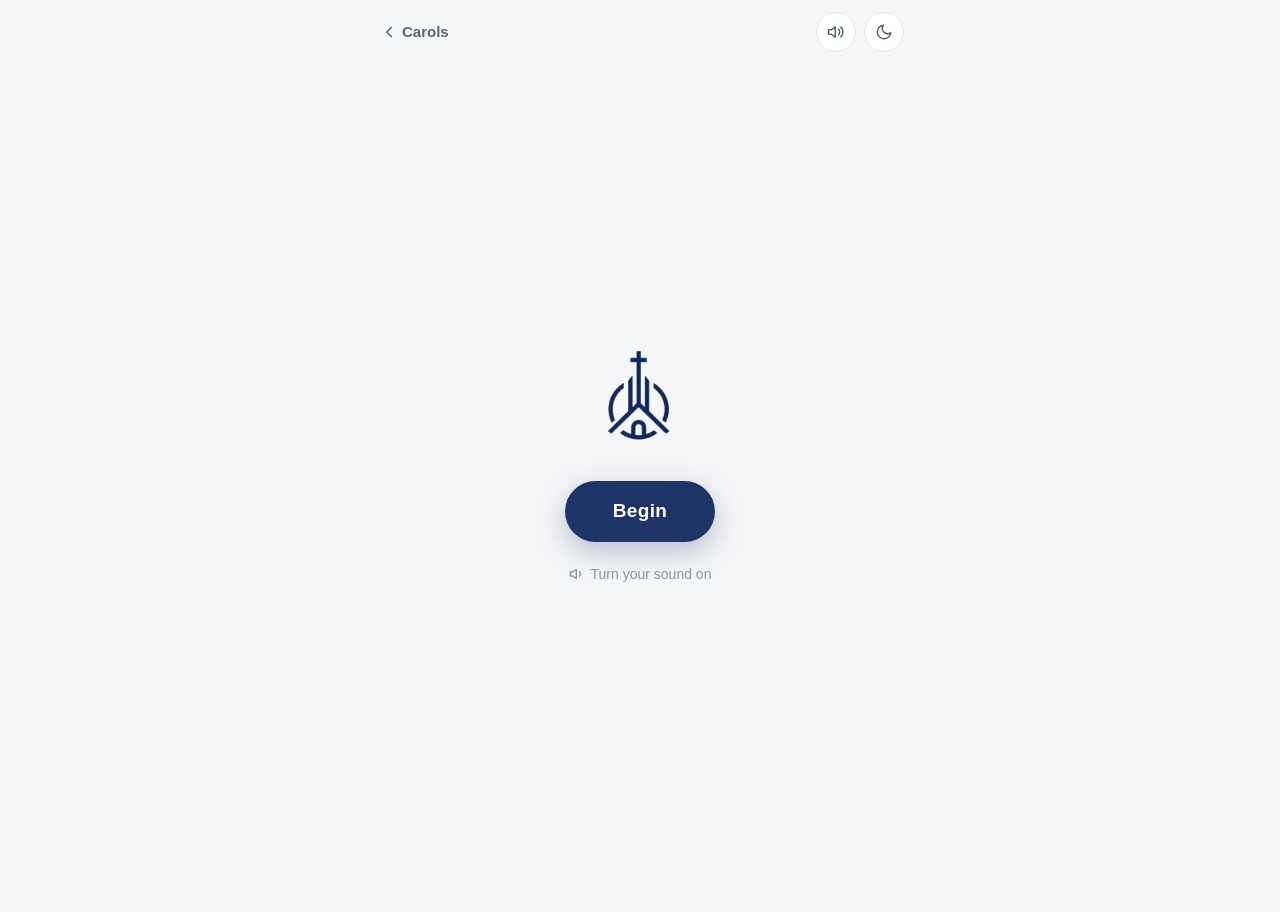
==== signup.html @ 8d3952a1 "Sign-up intro: Begin screen, typed CAROLING 2026 with bells, snow, mute button; 'Sign up a neighbor " ====
<!DOCTYPE html>
<html lang="en">
<head>
    <meta charset="UTF-8">
    <meta name="viewport" content="width=device-width, initial-scale=1.0, viewport-fit=cover">
    <title>Caroling Sign-up · RBCSF</title>
    <meta name="theme-color" content="#f5f6f8" id="themeColor">
    <link rel="icon" type="image/png" href="logo.png">
    <link rel="apple-touch-icon" href="apple-touch-icon.png">
    <script>
        (function () {
            var t = null;
            try { t = localStorage.getItem('carols-theme'); } catch (e) {}
            if (t !== 'dark') t = 'light'; // light unless the person picked dark
            document.documentElement.setAttribute('data-theme', t);
        })();
    </script>
    <style>
        :root {
            --bg: #f5f6f8;
            --surface: #ffffff;
            --surface-2: #eef0f4;
            --border: #e2e5eb;
            --text: #141a2b;
            --text-2: #5b6377;
            --text-3: #8b92a3;
            --accent: #1f3466;
            --accent-hover: #182a54;
            --accent-text: #ffffff;
            --accent-soft: #e6eaf3;
            --danger: #c4362c;
            --shadow: 0 1px 2px rgba(16, 24, 40, 0.05);
            --radius: 14px;
        }
        :root[data-theme="dark"] {
            --bg: #0d111b;
            --surface: #161b28;
            --surface-2: #1e2433;
            --border: #262d3e;
            --text: #eef1f7;
            --text-2: #a3abbd;
            --text-3: #6f7890;
            --accent: #9db3e6;
            --accent-hover: #b6c7ee;
            --accent-text: #0d111b;
            --accent-soft: #1f2a44;
            --danger: #f08a80;
            --shadow: none;
        }

        * { margin: 0; padding: 0; box-sizing: border-box; }
        [hidden] { display: none !important; }
        html { -webkit-text-size-adjust: 100%; }
        body {
            font-family: -apple-system, BlinkMacSystemFont, 'SF Pro Text', 'Segoe UI', Roboto, Helvetica, Arial, sans-serif;
            background: var(--bg);
            color: var(--text);
            min-height: 100vh;
            line-height: 1.5;
            -webkit-font-smoothing: antialiased;
            -webkit-tap-highlight-color: transparent;
        }
        button, input, select, textarea { font: inherit; color: inherit; }
        a { color: var(--accent); }

        .topbar {
            max-width: 560px; margin: 0 auto;
            display: flex; align-items: center; justify-content: space-between;
            padding: calc(12px + env(safe-area-inset-top)) 16px 0;
        }
        .back-link {
            display: inline-flex; align-items: center; gap: 4px;
            font-size: 15px; font-weight: 600; text-decoration: none; color: var(--text-2);
            padding: 8px 4px; border: none; background: none; cursor: pointer;
        }
        .back-link svg { width: 18px; height: 18px; }
        .icon-btn {
            width: 40px; height: 40px; border-radius: 50%;
            border: 1px solid var(--border); background: var(--surface); color: var(--text-2);
            display: inline-flex; align-items: center; justify-content: center; cursor: pointer;
        }
        .icon-btn svg { width: 18px; height: 18px; }
        .theme-toggle .icon-sun { display: none; }
        :root[data-theme="dark"] .theme-toggle .icon-sun { display: block; }
        :root[data-theme="dark"] .theme-toggle .icon-moon { display: none; }

        .container { max-width: 560px; margin: 0 auto; padding: 0 16px calc(40px + env(safe-area-inset-bottom)); }

        header { text-align: center; padding: 0 0 20px; }
        .logo { display: block; width: 92px; height: 92px; margin: -4px auto 0; }
        .logo-dark { display: none; }
        :root[data-theme="dark"] .logo-light { display: none; }
        :root[data-theme="dark"] .logo-dark { display: block; }
        h1 { font-size: 27px; font-weight: 700; letter-spacing: -0.02em; line-height: 1.15; margin-top: 4px; }
        .lead { font-size: 16px; color: var(--text-2); margin-top: 10px; }

        .info {
            display: flex; gap: 12px; align-items: center;
            background: var(--surface); border: 1px solid var(--border); border-radius: var(--radius);
            padding: 12px 14px; margin-bottom: 20px; box-shadow: var(--shadow);
        }
        .date-badge {
            width: 40px; height: 40px; border-radius: 10px; flex-shrink: 0;
            background: var(--accent); color: var(--accent-text);
            display: flex; flex-direction: column; align-items: center; justify-content: center; line-height: 1;
        }
        .date-badge .m { font-size: 9px; font-weight: 700; letter-spacing: 0.08em; }
        .date-badge .d { font-size: 17px; font-weight: 700; margin-top: 2px; }
        .info-text { font-size: 14px; color: var(--text-2); }
        .info-text strong { color: var(--text); }

        /* Three choices */
        .choices { display: grid; gap: 10px; }
        .choice {
            display: flex; align-items: center; gap: 14px; width: 100%;
            padding: 16px; text-align: left; cursor: pointer;
            background: var(--surface); border: 1px solid var(--border); border-radius: var(--radius);
            box-shadow: var(--shadow); transition: border-color 0.15s, transform 0.1s;
        }
        .choice:hover { border-color: var(--accent); }
        .choice:active { transform: scale(0.99); }
        .choice .ic {
            width: 44px; height: 44px; border-radius: 12px; flex-shrink: 0;
            display: flex; align-items: center; justify-content: center;
            background: var(--accent-soft); color: var(--accent);
        }
        .choice .ic svg { width: 22px; height: 22px; }
        .choice .t1 { display: block; font-size: 17px; font-weight: 700; color: var(--text); }
        .choice .t2 { display: block; font-size: 14px; color: var(--text-2); margin-top: 2px; }
        .choice .chev { width: 18px; height: 18px; color: var(--text-3); margin-left: auto; flex-shrink: 0; }
        .choice.main { background: var(--accent); border-color: var(--accent); padding: 20px 16px; }
        .choice.main .ic { background: rgba(255, 255, 255, 0.16); color: var(--accent-text); }
        :root[data-theme="dark"] .choice.main .ic { background: rgba(13, 17, 27, 0.14); }
        .choice.main .t1 { color: var(--accent-text); font-size: 18px; }
        .choice.main .t2 { color: var(--accent-text); opacity: 0.85; }
        .choice.main .chev { color: var(--accent-text); opacity: 0.7; }
        .priority {
            display: inline-block; font-size: 11px; font-weight: 700; letter-spacing: 0.06em; text-transform: uppercase;
            background: rgba(255, 255, 255, 0.18); color: var(--accent-text); border-radius: 6px; padding: 2px 7px; margin-bottom: 6px;
        }
        :root[data-theme="dark"] .priority { background: rgba(13, 17, 27, 0.16); }
        .section-label {
            font-size: 13px; font-weight: 600; color: var(--text-3);
            text-transform: uppercase; letter-spacing: 0.06em; margin: 14px 4px 0;
        }

        /* Forms */
        .card {
            background: var(--surface); border: 1px solid var(--border); border-radius: var(--radius);
            padding: 18px 16px; box-shadow: var(--shadow);
        }
        .form-head { margin-bottom: 16px; }
        .form-head h2 { font-size: 22px; font-weight: 700; letter-spacing: -0.01em; line-height: 1.2; }
        .form-head p { font-size: 15px; color: var(--text-2); margin-top: 6px; }
        form { display: flex; flex-direction: column; gap: 16px; }
        .group-label {
            font-size: 12px; font-weight: 700; letter-spacing: 0.06em; text-transform: uppercase;
            color: var(--text-3); padding-top: 6px; border-top: 1px solid var(--border); margin-top: 4px;
        }
        .group-label.first { border-top: none; padding-top: 0; margin-top: 0; }
        .field { display: flex; flex-direction: column; gap: 6px; flex: 1; min-width: 0; }
        .field > span, .legend { font-size: 14px; font-weight: 600; color: var(--text-2); }
        .field .opt { font-weight: 400; color: var(--text-3); }
        .field-row { display: flex; gap: 12px; }
        .time-row { display: flex; align-items: center; gap: 8px; }
        .time-row select {
            flex: 1; min-width: 0; padding: 12px 30px 12px 12px; font-size: 17px; font-weight: 600;
            border: 1px solid var(--border); border-radius: 10px; background-color: var(--bg); color: var(--text);
            -webkit-appearance: none; appearance: none;
            background-image: url("data:image/svg+xml,%3Csvg xmlns='http://www.w3.org/2000/svg' viewBox='0 0 24 24' fill='none' stroke='%238b92a3' stroke-width='2.2' stroke-linecap='round'%3E%3Cpath d='m6 9 6 6 6-6'/%3E%3C/svg%3E");
            background-repeat: no-repeat; background-position: right 10px center; background-size: 16px;
        }
        .time-row select:focus { outline: none; border-color: var(--accent); box-shadow: 0 0 0 3px var(--accent-soft); }
        .time-row b { font-size: 18px; color: var(--text-2); }
        .time-row .pm { font-size: 17px; font-weight: 700; color: var(--accent); background: var(--accent-soft); border-radius: 10px; padding: 12px 14px; }
        .field input, .field textarea {
            width: 100%; padding: 12px; border: 1px solid var(--border); border-radius: 10px;
            background: var(--bg); color: var(--text); font-size: 16px; -webkit-appearance: none; appearance: none;
        }
        .field textarea { min-height: 84px; resize: vertical; line-height: 1.5; }
        .field input:focus, .field textarea:focus { outline: none; border-color: var(--accent); box-shadow: 0 0 0 3px var(--accent-soft); }

        fieldset { border: none; display: flex; flex-direction: column; gap: 8px; }
        .seg { display: grid; grid-template-columns: repeat(3, 1fr); gap: 6px; }
        .seg label, .radio-card {
            position: relative; cursor: pointer;
            border: 1px solid var(--border); border-radius: 10px; background: var(--bg);
        }
        .seg label { text-align: center; padding: 11px 6px; font-size: 15px; font-weight: 600; color: var(--text-2); }
        .seg label small { display: block; font-size: 12px; font-weight: 500; color: var(--text-3); }
        .seg input, .radio-card input { position: absolute; opacity: 0; pointer-events: none; }
        .seg label:has(input:checked), .radio-card:has(input:checked) {
            border-color: var(--accent); background: var(--accent-soft); color: var(--accent);
            box-shadow: inset 0 0 0 1px var(--accent);
        }
        .seg label:has(input:checked) small { color: var(--accent); }
        .seg label:has(input:focus-visible), .radio-card:has(input:focus-visible) { box-shadow: 0 0 0 3px var(--accent-soft), inset 0 0 0 1px var(--accent); }
        .radio-card { display: flex; align-items: center; gap: 12px; padding: 12px; font-size: 15px; font-weight: 600; color: var(--text); }
        .radio-card .dot {
            width: 20px; height: 20px; border-radius: 50%; border: 2px solid var(--border); flex-shrink: 0;
            display: flex; align-items: center; justify-content: center;
        }
        .radio-card:has(input:checked) .dot { border-color: var(--accent); }
        .radio-card:has(input:checked) .dot::after { content: ''; width: 10px; height: 10px; border-radius: 50%; background: var(--accent); }
        .radio-card small { display: block; font-size: 13px; font-weight: 400; color: var(--text-2); }
        .seats-row { display: flex; align-items: center; gap: 10px; padding: 4px 0 0 32px; font-size: 15px; color: var(--text-2); }

        .stepper { display: inline-flex; align-items: center; border: 1px solid var(--border); border-radius: 10px; background: var(--bg); }
        .stepper button {
            width: 42px; height: 42px; border: none; background: none; cursor: pointer;
            font-size: 20px; font-weight: 600; color: var(--accent);
        }
        .stepper button:disabled { color: var(--text-3); opacity: 0.5; cursor: default; }
        .stepper output { min-width: 32px; text-align: center; font-size: 17px; font-weight: 700; font-variant-numeric: tabular-nums; }

        .check {
            display: flex; gap: 12px; align-items: flex-start; cursor: pointer;
            padding: 14px; border-radius: 12px; background: var(--accent-soft);
            font-size: 15px; font-weight: 600; color: var(--text);
        }
        .check input { width: 22px; height: 22px; accent-color: var(--accent); flex-shrink: 0; margin-top: 1px; }
        .check small { display: block; font-weight: 400; color: var(--text-2); font-size: 13px; margin-top: 2px; }

        .submit {
            width: 100%; padding: 15px; border-radius: 12px; border: none; cursor: pointer;
            background: var(--accent); color: var(--accent-text); font-size: 17px; font-weight: 700;
        }
        .submit:hover { background: var(--accent-hover); }
        .submit:disabled { opacity: 0.6; cursor: default; }
        .error-msg { color: var(--danger); font-size: 14px; font-weight: 600; }
        .privacy { font-size: 13px; color: var(--text-3); text-align: center; }

        /* Done + closed */
        .done { text-align: center; padding: 28px 18px; }
        .done .big-check {
            width: 64px; height: 64px; border-radius: 50%; margin: 0 auto 14px;
            background: var(--accent); color: var(--accent-text); display: flex; align-items: center; justify-content: center;
        }
        .done .big-check svg { width: 32px; height: 32px; }
        .done h2 { font-size: 22px; font-weight: 700; }
        .done p { color: var(--text-2); margin-top: 8px; font-size: 15px; }
        .done .actions { display: grid; gap: 10px; margin-top: 20px; }
        .btn-secondary {
            display: block; width: 100%; padding: 14px; border-radius: 12px; text-align: center; text-decoration: none;
            border: 1px solid var(--border); background: var(--surface); color: var(--text); font-size: 16px; font-weight: 600; cursor: pointer;
        }

        /* ----- Intro cards ----- */
        .intro { min-height: calc(100vh - 80px); min-height: calc(100svh - 80px); display: flex; flex-direction: column; padding-bottom: 8px; }
        .intro-stage { flex: 1; display: flex; align-items: center; position: relative; }
        .slide { width: 100%; padding: 8px 4px 24px; }
        .slide.enter { animation: slideIn 0.45s cubic-bezier(.2, .7, .2, 1) both; }
        .slide.leave { animation: slideOut 0.22s ease-in both; }
        @keyframes slideIn { from { opacity: 0; transform: translateY(18px); } to { opacity: 1; transform: none; } }
        @keyframes slideOut { to { opacity: 0; transform: translateY(-12px); } }
        .slide .eyebrow { font-size: 13px; font-weight: 700; letter-spacing: 0.08em; text-transform: uppercase; color: var(--accent); margin-bottom: 14px; }
        .slide h2 { font-size: 31px; line-height: 1.15; font-weight: 800; letter-spacing: -0.025em; color: var(--text); }
        .slide p.body { font-size: 18px; color: var(--text-2); margin-top: 16px; line-height: 1.5; }
        .slide p.body strong { color: var(--text); }
        .verse {
            margin-top: 4px; padding: 20px 20px 18px; border-radius: 18px;
            background: var(--surface); border: 1px solid var(--border); box-shadow: var(--shadow);
            position: relative;
        }
        .verse::before {
            content: '\201C'; position: absolute; top: -18px; left: 14px;
            font: 800 64px/1 Georgia, serif; color: var(--accent);
        }
        .verse q { quotes: none; display: block; font-size: 20px; line-height: 1.5; font-weight: 600; color: var(--text); }
        .verse cite { display: block; margin-top: 14px; font-style: normal; font-size: 22px; font-weight: 800; letter-spacing: -0.01em; color: var(--accent); }
        .verse + p.body { margin-top: 20px; }
        .verse + .verse { margin-top: 30px; }
        .hl { background: linear-gradient(transparent 60%, var(--accent-soft) 60%); padding: 0 2px; }

        /* Sing. Pray. Dip. … Ema  (one line when it fits) */
        .dip-line { display: flex; flex-wrap: wrap; align-items: center; gap: 10px 8px; margin: 18px 0 4px; }
        .dip-group { display: flex; align-items: center; gap: 5px; flex-wrap: nowrap; }
        .dip-line .box {
            font-size: clamp(16px, 4.7vw, 24px); font-weight: 800; letter-spacing: -0.02em;
            padding: 7px 10px; border-radius: 12px; background: var(--accent); color: var(--accent-text);
            display: inline-block; transform-origin: center bottom;
        }
        .dip-line .box.soft { background: var(--accent-soft); color: var(--accent); }
        .dip-line .qm { font: 800 34px/1 Georgia, serif; color: var(--accent); align-self: flex-start; margin-top: -4px; }
        .dip-line .qm.close { align-self: flex-end; margin: 0 0 -16px; }
        .dip-line .dots3 { font-size: 24px; font-weight: 800; color: var(--accent); }
        .dip-line + p.body { margin-top: 18px; }

        /* While the intro plays, pieces wait hidden and pop in on cue */
        .slide .wait { opacity: 0; }
        .slide .pop { animation: pop 0.45s cubic-bezier(.3, 1.6, .5, 1) both; }
        .slide .land { animation: land 0.35s ease-out both; }
        .slide .fade { animation: riseIn 0.5s ease-out both; }
        .slide .box.wiggle { animation: wiggle 0.6s ease-in-out both; }
        @keyframes pop { from { opacity: 0; transform: translateY(10px) scale(0.85); } to { opacity: 1; transform: none; } }
        @keyframes land { from { opacity: 0.4; transform: scale(1.12); } to { opacity: 1; transform: none; } }
        @keyframes riseIn { from { opacity: 0; transform: translateY(14px); } to { opacity: 1; transform: none; } }
        @keyframes wiggle { 0%, 100% { transform: none; } 30% { transform: translateX(8px) rotate(5deg); } 60% { transform: translateX(-3px) rotate(-2deg); } }

        /* The big word that appears first, then flies into its box */
        .floater {
            position: fixed; left: 50%; top: 42%; z-index: 40; pointer-events: none;
            transform: translate(-50%, -50%);
            font-size: 44px; font-weight: 800; letter-spacing: -0.03em; white-space: nowrap;
            padding: 12px 22px; border-radius: 20px; background: var(--accent); color: var(--accent-text);
            box-shadow: 0 18px 40px rgba(16, 24, 40, 0.18);
        }

        .floater.title {
            background: none; box-shadow: none; padding: 0; border-radius: 0;
            color: var(--accent); font-size: 30px; letter-spacing: 0.08em; text-transform: uppercase;
        }

        /* Opening: logo + Begin (the tap also lets the bells play) */
        .opening { display: none; }
        .intro.is-opening .intro-stage, .intro.is-opening .intro-nav { display: none; }
        .intro.is-opening .opening {
            flex: 1; display: flex; flex-direction: column; align-items: center; justify-content: center;
            gap: 22px; text-align: center; animation: riseIn 0.7s ease-out both;
        }
        .opening .logo { width: 128px; height: 128px; margin: 0; }
        .begin-btn {
            padding: 16px 48px; border: none; border-radius: 999px; cursor: pointer;
            background: var(--accent); color: var(--accent-text); font-size: 19px; font-weight: 800; letter-spacing: 0.02em;
            box-shadow: 0 10px 28px rgba(31, 52, 102, 0.28); animation: breathe 2.4s ease-in-out infinite;
        }
        @keyframes breathe { 50% { transform: scale(1.05); } }
        .opening-hint { display: inline-flex; align-items: center; gap: 6px; font-size: 14px; color: var(--text-3); }
        .opening-hint svg { width: 16px; height: 16px; }
        .opening.leaving { animation: fadeOut 0.35s ease-in both !important; }
        @keyframes fadeOut { to { opacity: 0; transform: scale(0.97); } }

        /* "CAROLING 2026" types in letter by letter */
        .floater.title.opening-title { font-size: 40px; }
        .floater .ch { opacity: 0; display: inline-block; }
        .floater .ch.on { animation: chIn 0.28s cubic-bezier(.3, 1.6, .5, 1) both; }
        @keyframes chIn { from { opacity: 0; transform: translateY(8px) scale(0.6); } to { opacity: 1; transform: none; } }

        /* Falling snow behind the intro */
        .snow { position: fixed; inset: 0; pointer-events: none; z-index: 0; overflow: hidden; opacity: 0; transition: opacity 0.8s; }
        body.intro-on .snow { opacity: 1; }
        .flake { position: absolute; top: -12px; border-radius: 50%; background: var(--accent); animation: fall linear infinite; }
        @keyframes fall { to { transform: translate3d(var(--drift), 106vh, 0); } }
        .topbar, .container { position: relative; z-index: 1; }

        .top-actions { display: flex; gap: 8px; }
        .sound-btn .icon-sound-off { display: none; }
        .sound-btn.off .icon-sound-on { display: none; }
        .sound-btn.off .icon-sound-off { display: block; }

        /* Word-by-word text */
        .slide .w { display: inline-block; opacity: 0; animation: wordIn 0.32s ease-out both; }
        @keyframes wordIn { from { opacity: 0; transform: translateY(5px); } to { opacity: 1; transform: none; } }
        .verse.jump { transform-origin: left center; }

        /* Headlines (and verse boxes) jump in with a little wiggle */
        .slide .jump { animation: jump 0.75s cubic-bezier(.3, 1.5, .5, 1) both; transform-origin: left bottom; }
        @keyframes jump {
            0% { opacity: 0; transform: translateY(24px) scale(0.92); }
            55% { opacity: 1; transform: translateY(-6px) scale(1.03) rotate(-1.2deg); }
            75% { transform: translateY(2px) rotate(0.8deg); }
            100% { opacity: 1; transform: none; }
        }

        .intro-nav { display: flex; align-items: center; gap: 12px; }
        .dots { display: flex; gap: 6px; flex: 1; min-width: 0; }
        @media (max-width: 360px) {
            .intro-nav { gap: 8px; }
            .next-btn { padding: 13px 16px; font-size: 16px; }
            .skip-btn { padding: 8px 2px; }
            .dots { gap: 4px; }
        }
        .dots i { width: 7px; height: 7px; border-radius: 99px; background: var(--border); transition: width 0.25s, background-color 0.25s; }
        .dots i.on { width: 22px; background: var(--accent); }
        .next-btn {
            display: inline-flex; align-items: center; gap: 8px;
            padding: 14px 22px; border-radius: 999px; border: none; cursor: pointer;
            background: var(--accent); color: var(--accent-text); font-size: 17px; font-weight: 700;
        }
        .next-btn svg { width: 18px; height: 18px; }
        .next-btn:active { transform: scale(0.97); }
        .skip-btn { border: none; background: none; color: var(--text-3); font-size: 15px; font-weight: 600; cursor: pointer; padding: 8px; }
        .prev-btn {
            width: 48px; height: 48px; border-radius: 50%; border: 1px solid var(--border); background: var(--surface);
            color: var(--text-2); display: inline-flex; align-items: center; justify-content: center; cursor: pointer; flex-shrink: 0;
        }
        .prev-btn svg { width: 18px; height: 18px; }
        .prev-btn:disabled { visibility: hidden; }

        /* The full story under the buttons */
        .why { margin-top: 32px; }
        .why h3 { font-size: 13px; font-weight: 700; letter-spacing: 0.06em; text-transform: uppercase; color: var(--text-3); margin: 0 4px 10px; }
        .why-card { background: var(--surface); border: 1px solid var(--border); border-radius: var(--radius); padding: 18px 16px; box-shadow: var(--shadow); }
        .why-card .slide { padding: 0; }
        .why-card .slide + .slide { margin-top: 26px; padding-top: 22px; border-top: 1px solid var(--border); }
        .why-card .slide h2 { font-size: 21px; }
        .why-card .slide p.body { font-size: 16px; margin-top: 8px; }
        .why-card .slide .eyebrow { margin-bottom: 8px; }
        .why-card .verse { box-shadow: none; background: var(--bg); margin-top: 14px; }
        .why-card .verse q { font-size: 17px; }
        .why-card .verse cite { font-size: 18px; }
        .why-card .dip-line .box { font-size: clamp(15px, 4.4vw, 20px); }
        .replay { display: block; margin: 14px auto 0; border: none; background: none; color: var(--accent); font-size: 15px; font-weight: 600; cursor: pointer; }

        @media (prefers-reduced-motion: reduce) {
            .slide.enter, .slide.leave, .slide .wait, .slide .pop, .slide .land, .slide .fade, .slide .jump, .slide .wiggle, .slide .w { animation: none !important; opacity: 1 !important; transform: none !important; }
            .floater { display: none; }
            .snow { display: none; }
            .begin-btn { animation: none; }
        }

        footer { text-align: center; color: var(--text-3); font-size: 13px; margin-top: 28px; }
    </style>
</head>
<body>
    <div class="topbar">
        <a class="back-link" id="topBack" href="./">
            <svg viewBox="0 0 24 24" fill="none" stroke="currentColor" stroke-width="2.2" stroke-linecap="round" stroke-linejoin="round"><path d="m15 18-6-6 6-6"/></svg>
            <span id="topBackText">Carols</span>
        </a>
        <div class="top-actions">
        <button class="icon-btn sound-btn" id="soundBtn" aria-label="Sound on" aria-pressed="true">
            <svg class="icon-sound-on" viewBox="0 0 24 24" fill="none" stroke="currentColor" stroke-width="2" stroke-linecap="round" stroke-linejoin="round"><path d="M11 5 6 9H2v6h4l5 4z"/><path d="M15.5 8.5a5 5 0 0 1 0 7"/><path d="M18.5 5.5a9 9 0 0 1 0 13"/></svg>
            <svg class="icon-sound-off" viewBox="0 0 24 24" fill="none" stroke="currentColor" stroke-width="2" stroke-linecap="round" stroke-linejoin="round"><path d="M11 5 6 9H2v6h4l5 4z"/><path d="m22 9-6 6M16 9l6 6"/></svg>
        </button>
        <button class="icon-btn theme-toggle" id="themeToggle" aria-label="Switch light / dark mode">
            <svg class="icon-moon" viewBox="0 0 24 24" fill="none" stroke="currentColor" stroke-width="2" stroke-linecap="round" stroke-linejoin="round"><path d="M21 12.8A9 9 0 1 1 11.2 3a7 7 0 0 0 9.8 9.8z"/></svg>
            <svg class="icon-sun" viewBox="0 0 24 24" fill="none" stroke="currentColor" stroke-width="2" stroke-linecap="round" stroke-linejoin="round"><circle cx="12" cy="12" r="4"/><path d="M12 2v2M12 20v2M4.9 4.9l1.4 1.4M17.7 17.7l1.4 1.4M2 12h2M20 12h2M4.9 19.1l1.4-1.4M17.7 6.3l1.4-1.4"/></svg>
        </button>
        </div>
    </div>
    <div class="snow" id="snow" aria-hidden="true"></div>

    <div class="container">
        <!-- ===== Intro cards (first visit) ===== -->
        <section id="view-intro" class="intro" hidden>
            <div class="opening">
                <img class="logo logo-light" src="logo.png" alt="RBCSF">
                <img class="logo logo-dark" src="logo-white.png" alt="RBCSF">
                <button class="begin-btn" id="beginBtn">Begin</button>
                <p class="opening-hint">
                    <svg viewBox="0 0 24 24" fill="none" stroke="currentColor" stroke-width="2" stroke-linecap="round" stroke-linejoin="round"><path d="M11 5 6 9H2v6h4l5 4z"/><path d="M15.5 8.5a5 5 0 0 1 0 7"/></svg>
                    Turn your sound on
                </p>
            </div>
            <div class="intro-stage" id="introStage"></div>
            <div class="intro-nav">
                <button class="prev-btn" id="introPrev" aria-label="Previous"><svg viewBox="0 0 24 24" fill="none" stroke="currentColor" stroke-width="2.2" stroke-linecap="round" stroke-linejoin="round"><path d="m15 18-6-6 6-6"/></svg></button>
                <div class="dots" id="introDots"></div>
                <button class="next-btn" id="introNext"><span>Next</span><svg viewBox="0 0 24 24" fill="none" stroke="currentColor" stroke-width="2.4" stroke-linecap="round" stroke-linejoin="round"><path d="M5 12h14M13 6l6 6-6 6"/></svg></button>
            </div>
        </section>

        <!-- ===== Start: three choices, then the full story ===== -->
        <section id="view-start">
            <header>
                <img class="logo logo-light" src="logo.png" alt="RBCSF">
                <img class="logo logo-dark" src="logo-white.png" alt="RBCSF">
                <h1>Caroling Sign-up</h1>
                <p class="lead">Sign up a friend who doesn't know Jesus yet, tell us you're coming, or add your own home.</p>
            </header>

            <div class="info">
                <span class="date-badge"><span class="m">DEC</span><span class="d">24</span></span>
                <span class="date-badge"><span class="m">DEC</span><span class="d">25</span></span>
                <span class="info-text"><strong>We leave from church together</strong> after the service on both nights.</span>
            </div>

            <p class="error-msg" id="closedNote" hidden style="text-align:center;margin-bottom:16px">Sign-ups closed on December 20. Thank you to everyone who signed up!</p>

            <div class="choices" id="choices">
                <button class="choice main" data-go="invite">
                    <span class="ic"><svg viewBox="0 0 24 24" fill="none" stroke="currentColor" stroke-width="2" stroke-linecap="round" stroke-linejoin="round"><path d="M3 10.5 12 3l9 7.5"/><path d="M5 9.5V21h14V9.5"/><path d="M12 17.5s-3.2-2-3.2-4.1a1.8 1.8 0 0 1 3.2-1.1 1.8 1.8 0 0 1 3.2 1.1c0 2.1-3.2 4.1-3.2 4.1z"/></svg></span>
                    <span>
                        <span class="priority">Most important</span>
                        <span class="t1">Sign up a neighbor or friend</span>
                        <span class="t2">Someone who isn't a Christian said yes. These homes come first.</span>
                    </span>
                    <svg class="chev" viewBox="0 0 24 24" fill="none" stroke="currentColor" stroke-width="2.2" stroke-linecap="round" stroke-linejoin="round"><path d="m9 18 6-6-6-6"/></svg>
                </button>

                <p class="section-label">From our church</p>
                <button class="choice" data-go="coming">
                    <span class="ic"><svg viewBox="0 0 24 24" fill="none" stroke="currentColor" stroke-width="2" stroke-linecap="round" stroke-linejoin="round"><circle cx="9" cy="8" r="3.2"/><path d="M3.5 20a5.5 5.5 0 0 1 11 0"/><circle cx="17" cy="9" r="2.6"/><path d="M16 14.2a4.6 4.6 0 0 1 5.5 4.8"/></svg></span>
                    <span>
                        <span class="t1">I'm coming caroling</span>
                        <span class="t2">Let us know you're coming and if you can drive.</span>
                    </span>
                    <svg class="chev" viewBox="0 0 24 24" fill="none" stroke="currentColor" stroke-width="2.2" stroke-linecap="round" stroke-linejoin="round"><path d="m9 18 6-6-6-6"/></svg>
                </button>
                <button class="choice" data-go="home">
                    <span class="ic"><svg viewBox="0 0 24 24" fill="none" stroke="currentColor" stroke-width="2" stroke-linecap="round" stroke-linejoin="round"><path d="M3 10.5 12 3l9 7.5"/><path d="M5 9.5V21h14V9.5"/><path d="M10 21v-6h4v6"/></svg></span>
                    <span>
                        <span class="t1">Sign up my own home</span>
                        <span class="t2">Church members: we'd love to visit you too, as time allows.</span>
                    </span>
                    <svg class="chev" viewBox="0 0 24 24" fill="none" stroke="currentColor" stroke-width="2.2" stroke-linecap="round" stroke-linejoin="round"><path d="m9 18 6-6-6-6"/></svg>
                </button>
            </div>
            <section class="why">
                <h3>Why we're doing this</h3>
                <div class="why-card" id="whyCard"></div>
                <button class="replay" id="replayIntro">Replay the intro</button>
            </section>
            <footer>Sign-ups close December 20 · RBCSF</footer>
        </section>

        <!-- ===== Sign up a neighbor or friend ===== -->
        <section id="view-invite" class="card" hidden>
            <div class="form-head">
                <h2>Sign up a neighbor or friend</h2>
                <p>Only sign up people who said yes. Our group will come sing a few carols at their door.</p>
            </div>
            <form data-kind="neighbor" novalidate>
                <p class="group-label first">Who are we visiting?</p>
                <label class="field"><span>Their name</span><input name="name" required placeholder="e.g. The Garcia family" autocomplete="off"></label>
                <label class="field"><span>Street address</span><input name="address" required placeholder="e.g. 1234 Oak St" autocomplete="off"></label>
                <label class="field"><span>City</span><input name="city" required list="cityList" autocomplete="off"></label>
                <fieldset>
                    <span class="legend">Which night works for them?</span>
                    <div class="seg">
                        <label><input type="radio" name="day" value="24" required>Dec 24<small>Christmas Eve</small></label>
                        <label><input type="radio" name="day" value="25">Dec 25<small>Christmas Day</small></label>
                        <label><input type="radio" name="day" value="either">Either<small>night</small></label>
                    </div>
                </fieldset>
                <div class="field"><span>Preferred time</span>
                    <div class="time-row">
                        <select name="time_h" required aria-label="Hour"></select>
                        <b>:</b>
                        <select name="time_m" aria-label="Minutes"></select>
                        <span class="pm">PM</span>
                    </div>
                </div>
                <label class="field"><span>Notes <span class="opt">(optional)</span></span><textarea name="notes" maxlength="500" placeholder="Parking info, if needed. For example: park down the street, don't park in the driveway."></textarea></label>

                <p class="group-label">About you</p>
                <div class="field-row">
                    <label class="field"><span>Your name</span><input name="contact_name" required autocomplete="name" data-remember="name"></label>
                    <label class="field"><span>Your phone</span><input name="contact_phone" required type="tel" autocomplete="tel" data-remember="phone"></label>
                </div>
                <label class="check"><input type="checkbox" name="agreed" required>
                    <span>They said yes to us coming to carol for them.<small>If you can, come with us that night. It means a lot to see a familiar face.</small></span>
                </label>
                <p class="error-msg" hidden></p>
                <button class="submit" type="submit">Sign them up</button>
                <p class="privacy">Only the caroling leader sees these details.</p>
            </form>
        </section>

        <!-- ===== I'm coming caroling ===== -->
        <section id="view-coming" class="card" hidden>
            <div class="form-head">
                <h2>I'm coming caroling</h2>
                <p>So we know how many are coming and can make sure everyone has a ride.</p>
            </div>
            <form data-kind="caroler" novalidate>
                <div class="field-row">
                    <label class="field"><span>Your name</span><input name="name" required autocomplete="name" data-remember="name"></label>
                    <label class="field"><span>Phone</span><input name="phone" required type="tel" autocomplete="tel" data-remember="phone"></label>
                </div>
                <fieldset>
                    <span class="legend">How many people, including you?</span>
                    <div><span class="stepper" data-stepper="people" data-min="1" data-max="15">
                        <button type="button" data-step="-1" aria-label="Fewer">−</button><output>1</output><button type="button" data-step="1" aria-label="More">+</button>
                    </span></div>
                </fieldset>
                <fieldset>
                    <span class="legend">Which nights?</span>
                    <div class="seg">
                        <label><input type="radio" name="day" value="24" required>Dec 24<small>Christmas Eve</small></label>
                        <label><input type="radio" name="day" value="25">Dec 25<small>Christmas Day</small></label>
                        <label><input type="radio" name="day" value="both">Both<small>nights</small></label>
                    </div>
                </fieldset>
                <fieldset>
                    <span class="legend">How are you getting there?</span>
                    <label class="radio-card"><input type="radio" name="transport" value="seats" required><span class="dot"></span>
                        <span>I'm driving and have free seats<small>I can take others with me</small></span></label>
                    <div class="seats-row" id="seatsRow" hidden>
                        <span>Free seats:</span>
                        <span class="stepper" data-stepper="seats" data-min="1" data-max="12">
                            <button type="button" data-step="-1" aria-label="Fewer seats">−</button><output>2</output><button type="button" data-step="1" aria-label="More seats">+</button>
                        </span>
                    </div>
                    <label class="radio-card"><input type="radio" name="transport" value="full"><span class="dot"></span>
                        <span>I'm driving, no free seats<small>My car is full</small></span></label>
                    <label class="radio-card"><input type="radio" name="transport" value="ride"><span class="dot"></span>
                        <span>I need a ride<small>We'll match you with a driver</small></span></label>
                </fieldset>
                <label class="field"><span>Notes <span class="opt">(optional)</span></span><textarea name="notes" maxlength="500" placeholder="Anything we should know"></textarea></label>
                <p class="error-msg" hidden></p>
                <button class="submit" type="submit">I'm coming</button>
            </form>
        </section>

        <!-- ===== Sign up my own home ===== -->
        <section id="view-home" class="card" hidden>
            <div class="form-head">
                <h2>Sign up my own home</h2>
                <p>We'll visit church families as time allows, after the homes of friends we've invited.</p>
            </div>
            <form data-kind="member" novalidate>
                <label class="field"><span>Family name</span><input name="name" required placeholder="e.g. The Popescu family" autocomplete="off"></label>
                <label class="field"><span>Phone</span><input name="phone" required type="tel" autocomplete="tel" data-remember="phone"></label>
                <label class="field"><span>Street address</span><input name="address" required autocomplete="street-address"></label>
                <label class="field"><span>City</span><input name="city" required list="cityList" autocomplete="address-level2"></label>
                <fieldset>
                    <span class="legend">Which night?</span>
                    <div class="seg">
                        <label><input type="radio" name="day" value="24" required>Dec 24<small>Christmas Eve</small></label>
                        <label><input type="radio" name="day" value="25">Dec 25<small>Christmas Day</small></label>
                        <label><input type="radio" name="day" value="either">Either<small>night</small></label>
                    </div>
                </fieldset>
                <div class="field"><span>Preferred time</span>
                    <div class="time-row">
                        <select name="time_h" required aria-label="Hour"></select>
                        <b>:</b>
                        <select name="time_m" aria-label="Minutes"></select>
                        <span class="pm">PM</span>
                    </div>
                </div>
                <label class="field"><span>Notes <span class="opt">(optional)</span></span><textarea name="notes" maxlength="500" placeholder="Gate code, parking, anything helpful"></textarea></label>
                <p class="error-msg" hidden></p>
                <button class="submit" type="submit">Sign up my home</button>
            </form>
        </section>

        <!-- ===== Done ===== -->
        <section id="view-done" class="card done" hidden>
            <div class="big-check"><svg viewBox="0 0 24 24" fill="none" stroke="currentColor" stroke-width="2.6" stroke-linecap="round" stroke-linejoin="round"><path d="M20 6 9 17l-5-5"/></svg></div>
            <h2 id="doneTitle">Thank you!</h2>
            <p id="doneText"></p>
            <div class="actions">
                <button class="submit" id="doneAgain">Sign up someone else</button>
                <a class="btn-secondary" href="./">Back to carols</a>
            </div>
        </section>
    </div>

    <datalist id="cityList"></datalist>

    <script>
        const API = 'https://rbcsf-carols.elevateandcode.workers.dev';
        // Sign-ups close at the end of December 20 (Pacific time). Same date as in worker/src/index.js.
        const CLOSES_AT = Date.parse('2026-12-21T08:00:00Z');

        const $ = (id) => document.getElementById(id);
        const store = {
            get(k) { try { return localStorage.getItem(k); } catch (e) { return null; } },
            set(k, v) { try { localStorage.setItem(k, v); } catch (e) {} }
        };

        // ----- Theme -----
        function applyTheme(t) {
            document.documentElement.setAttribute('data-theme', t);
            $('themeColor').setAttribute('content', t === 'dark' ? '#0d111b' : '#f5f6f8');
        }
        applyTheme(document.documentElement.getAttribute('data-theme') || 'light');
        $('themeToggle').onclick = () => {
            const next = document.documentElement.getAttribute('data-theme') === 'dark' ? 'light' : 'dark';
            applyTheme(next);
            store.set('carols-theme', next);
        };

        // ----- Intro cards -----
        // Short cards that fade one into the next. Shown every time the page opens,
        // and also written out in full under the buttons.
        const SLIDES = [
            {
                eyebrow: 'Caroling 2026',
                opening: true,
                title: 'This Christmas, we\'re going to the ones who haven\'t heard.',
                body: 'Our neighbors. Our coworkers. Our friends who don\'t know Jesus yet.'
            },
            {
                eyebrow: 'Why we go',
                verse: ['How then will they call on him in whom they have not believed? And how are they to believe in him of whom they have never heard? And how are they to hear without someone preaching?', 'Romans 10:14']
            },
            {
                eyebrow: 'What we bring',
                verse: ['Fear not, for behold, I bring you good news of great joy that will be for all the people. For unto you is born this day in the city of David a Savior, who is Christ the Lord.', 'Luke 2:10–11']
            },
            {
                eyebrow: 'Our prayer',
                verse: ['Everyone who calls on the name of the Lord will be saved.', 'Romans 10:13']
            },
            {
                eyebrow: 'Our priority',
                title: 'So this year, they come first.',
                body: 'Ask a neighbor or friend who isn\'t a Christian if we can come carol for them. <strong>If they say yes, sign them up.</strong> Those homes are our priority.'
            },
            {
                eyebrow: 'At their door',
                title: 'We keep it simple.',
                dip: true,
                body: '<strong>We respect their time and their home.</strong> We sing the good news to them, ask if we can pray over their family and their home, and then head to the next house. We keep it quick so we can make it to every home on the list.'
            },
            {
                eyebrow: 'Church family',
                title: 'That doesn\'t mean we forgot about you.',
                body: 'We love caroling our church family. <strong>Sign up your own home too</strong>, and we\'ll come by as time allows.</p>' +
                    '<p class="body">We\'re not expecting <strong>sarmale</strong>. (Unless it\'s <strong>ciorbă de burtă</strong>. Then we might stay for one bowl.) We just want to bring the good news to you too and pray over your home. Please don\'t expect us to stay long: our priority is to reach as many homes as we can, and the non-believers come first.</p>' +
                    '<p class="body">We\'ll let you know about how many carolers are coming before we get to your house.'
            }
        ];

        function slideHtml(sl, animate) {
            // While animating, the Sing/Pray/Dip pieces and the text after them wait hidden
            const w = animate && sl.dip ? ' wait' : '';
            // Verse cards and the opening card: the small title shows big first, then moves up
            const bigTitle = animate && ((!sl.title && (sl.verse || sl.verses)) || sl.opening);
            return `<div class="slide">
                <p class="eyebrow${bigTitle ? ' wait' : ''}">${sl.eyebrow}</p>
                ${sl.title ? `<h2 class="${animate ? (bigTitle ? 'wait' : 'jump') : ''}">${sl.title}</h2>` : ''}
                ${(sl.verses || (sl.verse ? [sl.verse] : [])).map(v => `<blockquote class="verse${bigTitle ? ' wait' : ''}"><q>${v[0]}</q><cite>${v[1]}</cite></blockquote>`).join('')}
                ${sl.dip ? `<div class="dip-line">
                        <span class="dip-group"><b class="qm${w}">&ldquo;</b><span class="box${w}" data-say="We sing.">Sing.</span><span class="box${w}" data-say="We pray.">Pray.</span><span class="box${w}" data-say="We dip.">Dip.</span><b class="qm close${w}">&rdquo;</b></span>
                        <span class="dip-group by${w}"><span class="dots3">…</span><span class="box soft">Ema</span></span>
                    </div>` : ''}
                ${sl.body ? `<p class="body${w}${bigTitle ? ' wait' : ''}">${sl.body}</p>` : ''}
                ${sl.html || ''}
            </div>`;
        }
        $('whyCard').innerHTML = SLIDES.map(sl => slideHtml(sl, false)).join('');

        let slideIndex = 0;
        $('introDots').innerHTML = SLIDES.map(() => '<i></i>').join('');
        function renderSlide(dir) {
            const stage = $('introStage');
            const draw = () => {
                stage.innerHTML = slideHtml(SLIDES[slideIndex], true);
                stage.querySelector('.slide').classList.add('enter');
                const slide = stage.querySelector('.slide');
                if (SLIDES[slideIndex].dip) playDip(slide);
                else if (!SLIDES[slideIndex].title || SLIDES[slideIndex].opening) playTitle(slide, !!SLIDES[slideIndex].opening);
                else playText(slide, 450);
                [...$('introDots').children].forEach((d, i) => d.classList.toggle('on', i === slideIndex));
                $('introPrev').disabled = slideIndex === 0;
                const last = slideIndex === SLIDES.length - 1;
                $('introNext').firstElementChild.textContent = last ? 'Sign up' : 'Next';
            };
            cancelDip();
            const old = stage.querySelector('.slide');
            if (old && dir) { old.classList.remove('enter'); old.classList.add('leave'); setTimeout(draw, 200); }
            else draw();
        }
        // Each word shows up big ("We sing."), then shrinks into its box.
        // A new slide (Next/Back) cancels whatever is still running.
        let dipRun = 0;
        async function playDip(slide) {
            const run = ++dipRun;
            const alive = () => run === dipRun && slide.isConnected;
            const wait = (ms) => new Promise(r => setTimeout(r, ms));
            const show = (el, cls) => { el.classList.remove('wait'); el.classList.add(cls); };
            const reduce = window.matchMedia('(prefers-reduced-motion: reduce)').matches;
            const boxes = [...slide.querySelectorAll('.box[data-say]')];
            if (reduce || !document.body.animate) {
                slide.querySelectorAll('.wait').forEach(el => el.classList.remove('wait'));
                return;
            }
            await wait(350);
            if (!alive()) return;
            show(slide.querySelector('.qm'), 'pop');
            for (const box of boxes) {
                if (!alive()) return;
                const f = document.createElement('div');
                f.className = 'floater';
                f.textContent = box.dataset.say;
                document.body.appendChild(f);
                bell([1046.5, 1318.5, 1568.0][boxes.indexOf(box)], 0, 0.06, 1.5);
                f.animate([{ opacity: 0, transform: 'translate(-50%, -50%) scale(0.6)' }, { opacity: 1, transform: 'translate(-50%, -50%) scale(1.06)', offset: 0.7 }, { opacity: 1, transform: 'translate(-50%, -50%) scale(1)' }],
                    { duration: 380, easing: 'ease-out', fill: 'forwards' });
                await wait(620);
                if (!alive()) { f.remove(); return; }
                // fly from the middle of the screen into the box
                const a = f.getBoundingClientRect(), b = box.getBoundingClientRect();
                const dx = (b.left + b.width / 2) - (a.left + a.width / 2);
                const dy = (b.top + b.height / 2) - (a.top + a.height / 2);
                const sc = b.height / a.height;
                await f.animate([{ transform: 'translate(-50%, -50%) scale(1)', opacity: 1 },
                    { transform: `translate(calc(-50% + ${dx}px), calc(-50% + ${dy}px)) scale(${sc})`, opacity: 0.2 }],
                    { duration: 400, easing: 'cubic-bezier(.5, 0, .3, 1)', fill: 'forwards' }).finished.catch(() => {});
                f.remove();
                if (!alive()) return;
                show(box, 'land');
                await wait(160);
            }
            if (!alive()) return;
            show(slide.querySelector('.qm.close'), 'pop');
            boxes[2].classList.remove('land');
            void boxes[2].offsetWidth;
            boxes[2].classList.add('wiggle');
            await wait(450);
            if (!alive()) return;
            show(slide.querySelector('.dip-group.by'), 'pop');
            await wait(350);
            if (!alive()) return;
            playText(slide, 0);
        }
        // Verses and descriptions appear word by word (headlines jump in whole).
        // Everything is scheduled with CSS animation delays, so a new card simply replaces it.
        const WORD_MS = 45;
        function wrapWords(el) {
            const words = [];
            const walk = (node) => {
                [...node.childNodes].forEach(n => {
                    if (n.nodeType === 3) {
                        const frag = document.createDocumentFragment();
                        n.textContent.split(/(\s+)/).forEach(part => {
                            if (!part) return;
                            if (/^\s+$/.test(part)) { frag.appendChild(document.createTextNode(part)); return; }
                            const sp = document.createElement('span');
                            sp.className = 'w';
                            sp.textContent = part;
                            words.push(sp);
                            frag.appendChild(sp);
                        });
                        n.replaceWith(frag);
                    } else if (n.nodeType === 1) walk(n);
                });
            };
            walk(el);
            return words;
        }
        function playText(slide, start) {
            const reduce = window.matchMedia('(prefers-reduced-motion: reduce)').matches;
            let t = start;
            slide.querySelectorAll('.verse, p.body').forEach(block => {
                block.classList.remove('wait');
                if (reduce) return;
                const isVerse = block.classList.contains('verse');
                if (isVerse) {
                    block.classList.add('jump');
                    block.style.animationDelay = t + 'ms';
                    t += 300;
                }
                wrapWords(isVerse ? block.querySelector('q') : block).forEach(w => {
                    w.style.animationDelay = t + 'ms';
                    t += WORD_MS;
                });
                if (isVerse) {
                    const cite = block.querySelector('cite');
                    cite.classList.add('fade');
                    cite.style.animationDelay = (t + 100) + 'ms';
                    t += 450;
                } else t += 200;
            });
        }

        // Verse cards: the title ("Why we go") appears big in the middle of the screen,
        // then shrinks up into its place, then the verse comes in word by word.
        async function playTitle(slide, opening) {
            const run = ++dipRun;
            const alive = () => run === dipRun && slide.isConnected;
            const wait = (ms) => new Promise(r => setTimeout(r, ms));
            const eyebrow = slide.querySelector('.eyebrow');
            const h2 = slide.querySelector('h2');
            const finish = (start) => {
                eyebrow.classList.remove('wait');
                if (h2) { h2.classList.remove('wait'); h2.classList.add('jump'); }
                playText(slide, start);
            };
            if (window.matchMedia('(prefers-reduced-motion: reduce)').matches || !document.body.animate) { finish(0); return; }
            const f = document.createElement('div');
            f.className = 'floater title' + (opening ? ' opening-title' : '');
            if (opening) f.innerHTML = [...eyebrow.textContent.toUpperCase()].map(c => `<span class="ch">${c === ' ' ? '&nbsp;' : c}</span>`).join('');
            else f.textContent = eyebrow.textContent;
            document.body.appendChild(f);
            // never wider than the screen
            const room = window.innerWidth - 40;
            if (f.offsetWidth > room) f.style.fontSize = (parseFloat(getComputedStyle(f).fontSize) * room / f.offsetWidth) + 'px';
            if (opening) {
                // type it in, one bell per letter, then a chord
                const chars = [...f.querySelectorAll('.ch')];
                let note = 0;
                for (const ch of chars) {
                    if (!alive()) { f.remove(); return; }
                    ch.classList.add('on');
                    if (ch.textContent.trim()) bell(TYPE_NOTES[note++ % TYPE_NOTES.length], 0, 0.05, 1.1);
                    await wait(ch.textContent.trim() ? 130 : 200);
                }
                chord();
                f.animate([{ transform: 'translate(-50%, -50%) scale(1)' }, { transform: 'translate(-50%, -50%) scale(1.08)' }, { transform: 'translate(-50%, -50%) scale(1)' }],
                    { duration: 600, easing: 'ease-in-out' });
                await wait(1100);
            } else {
                f.animate([{ opacity: 0, transform: 'translate(-50%, -50%) scale(0.7)' }, { opacity: 1, transform: 'translate(-50%, -50%) scale(1.05)', offset: 0.7 }, { opacity: 1, transform: 'translate(-50%, -50%) scale(1)' }],
                    { duration: 420, easing: 'ease-out', fill: 'forwards' });
                bell(1318.5, 0, 0.06, 1.6);
                await wait(900);
            }
            if (!alive()) { f.remove(); return; }
            const a = f.getBoundingClientRect(), b = eyebrow.getBoundingClientRect();
            const dx = b.left - a.left, dy = (b.top + b.height / 2) - (a.top + a.height / 2);
            const sc = b.height / a.height;
            f.style.transformOrigin = 'left center';
            await f.animate([{ transform: 'translate(-50%, -50%) scale(1)' },
                { transform: `translate(calc(-50% + ${dx}px), calc(-50% + ${dy}px)) scale(${sc})` }],
                { duration: 520, easing: 'cubic-bezier(.5, 0, .25, 1)', fill: 'forwards' }).finished.catch(() => {});
            f.remove();
            if (!alive()) return;
            finish(h2 ? 350 : 80);
        }

        // ----- Bells (Web Audio, no sound files). Phones only allow sound after a tap. -----
        let actx = null;
        let soundOn = store.get('carols-sound') !== 'off';
        const TYPE_NOTES = [1046.5, 1174.7, 1318.5, 1568.0, 1760.0, 2093.0, 1760.0, 1568.0, 1318.5, 1568.0, 1760.0, 2093.0];
        function ensureAudio() {
            try {
                const AC = window.AudioContext || window.webkitAudioContext;
                if (!actx && AC) actx = new AC();
                if (actx && actx.state === 'suspended') actx.resume();
            } catch (e) {}
            return actx;
        }
        function bell(freq, when = 0, vol = 0.06, dur = 1.4) {
            if (!soundOn || !actx || actx.state !== 'running') return;
            const t = actx.currentTime + when;
            const g = actx.createGain();
            g.gain.setValueAtTime(0.0001, t);
            g.gain.exponentialRampToValueAtTime(vol, t + 0.008);
            g.gain.exponentialRampToValueAtTime(0.0001, t + dur);
            g.connect(actx.destination);
            // a bell is a few out-of-tune partials that fade together
            [[1, 1], [2.76, 0.32], [5.4, 0.1]].forEach(([m, a]) => {
                const o = actx.createOscillator();
                const og = actx.createGain();
                o.type = 'sine';
                o.frequency.value = freq * m;
                og.gain.value = a;
                o.connect(og); og.connect(g);
                o.start(t); o.stop(t + dur + 0.05);
            });
        }
        function chord() { [523.25, 659.25, 783.99, 1046.5, 1568.0].forEach((f, i) => bell(f, i * 0.06, 0.045, 2.6)); }
        function paintSound() {
            $('soundBtn').classList.toggle('off', !soundOn);
            $('soundBtn').setAttribute('aria-pressed', soundOn);
            $('soundBtn').setAttribute('aria-label', soundOn ? 'Sound on' : 'Sound off');
        }
        $('soundBtn').onclick = () => {
            soundOn = !soundOn;
            store.set('carols-sound', soundOn ? 'on' : 'off');
            paintSound();
            if (soundOn) { ensureAudio(); setTimeout(() => bell(1568, 0, 0.05, 0.9), 30); }
        };
        paintSound();

        // ----- Snow -----
        (() => {
            const snow = $('snow');
            let html = '';
            for (let i = 0; i < 28; i++) {
                const size = 3 + Math.random() * 4.5;
                const dur = 9 + Math.random() * 10;
                html += `<i class="flake" style="left:${(Math.random() * 100).toFixed(1)}%;width:${size.toFixed(1)}px;height:${size.toFixed(1)}px;` +
                    `opacity:${(0.12 + Math.random() * 0.25).toFixed(2)};animation-duration:${dur.toFixed(1)}s;` +
                    `animation-delay:-${(Math.random() * dur).toFixed(1)}s;--drift:${(Math.random() * 60 - 30).toFixed(0)}px"></i>`;
            }
            snow.innerHTML = html;
        })();

        // ----- Opening screen -----
        function startOpening() {
            cancelDip();
            slideIndex = 0;
            $('introStage').innerHTML = '';
            $('view-intro').classList.add('is-opening');
            document.querySelector('.opening').classList.remove('leaving');
        }
        $('beginBtn').onclick = () => {
            ensureAudio();
            const op = document.querySelector('.opening');
            op.classList.add('leaving');
            setTimeout(() => {
                $('view-intro').classList.remove('is-opening');
                op.classList.remove('leaving');
                renderSlide(0);
            }, 330);
        };

        function cancelDip() { dipRun++; document.querySelectorAll('.floater').forEach(f => f.remove()); }

        function finishIntro() {
            cancelDip();
            location.replace('#start');
        }
        $('introNext').onclick = () => {
            if (slideIndex < SLIDES.length - 1) { slideIndex++; renderSlide(1); }
            else finishIntro();
        };
        $('introPrev').onclick = () => { if (slideIndex > 0) { slideIndex--; renderSlide(-1); } };
        $('replayIntro').onclick = () => { slideIndex = 0; location.hash = 'intro'; };
        // Swipe left / right between cards
        (() => {
            let x0 = null, y0 = null;
            const el = $('view-intro');
            el.addEventListener('touchstart', e => { x0 = e.touches[0].clientX; y0 = e.touches[0].clientY; }, { passive: true });
            el.addEventListener('touchend', e => {
                if (x0 === null) return;
                const dx = e.changedTouches[0].clientX - x0, dy = e.changedTouches[0].clientY - y0;
                x0 = null;
                if (Math.abs(dx) > 50 && Math.abs(dx) > Math.abs(dy) * 1.5) (dx < 0 ? $('introNext') : $('introPrev')).click();
            });
        })();

        // ----- Views (the phone's back button works between them) -----
        const VIEWS = ['intro', 'start', 'invite', 'coming', 'home', 'done'];
        const closed = Date.now() >= CLOSES_AT;
        function show(view) {
            if (!VIEWS.includes(view) || (closed && view !== 'start')) view = 'start';
            VIEWS.forEach(v => { $('view-' + v).hidden = v !== view; });
            const toCarols = view === 'start' || view === 'done' || view === 'intro';
            $('topBackText').textContent = toCarols ? 'Carols' : 'Back';
            $('topBack').setAttribute('href', toCarols ? './' : '#');
            if (view === 'intro') startOpening(); else cancelDip();
            document.body.classList.toggle('intro-on', view === 'intro');
            window.scrollTo(0, 0);
            if (view !== 'start' && view !== 'done' && view !== 'intro') {
                const form = $('view-' + view).querySelector('form');
                form.querySelectorAll('[data-remember]').forEach(i => { if (!i.value) i.value = store.get('carols-signup-' + i.dataset.remember) || ''; });
            }
        }
        // Opening the page always starts with the intro cards (everyone should see why we're doing this)
        const route = () => show(location.hash.slice(1) || (closed ? 'start' : 'intro'));
        window.addEventListener('hashchange', route);
        $('topBack').onclick = (e) => {
            if ($('topBack').getAttribute('href') === '#') { e.preventDefault(); history.length > 1 ? history.back() : (location.hash = ''); }
        };
        document.querySelectorAll('[data-go]').forEach(b => b.onclick = () => { location.hash = b.dataset.go; });
        if (closed) { $('closedNote').hidden = false; $('choices').hidden = true; }

        // ----- Steppers -----
        document.querySelectorAll('[data-stepper]').forEach(st => {
            const out = st.querySelector('output');
            const min = +st.dataset.min, max = +st.dataset.max;
            const paint = () => {
                st.querySelector('[data-step="-1"]').disabled = +out.value <= min;
                st.querySelector('[data-step="1"]').disabled = +out.value >= max;
            };
            st.querySelectorAll('[data-step]').forEach(b => b.onclick = () => {
                out.value = Math.min(max, Math.max(min, +out.value + +b.dataset.step));
                paint();
            });
            paint();
        });
        document.querySelectorAll('input[name="transport"]').forEach(r => r.onchange = () => {
            $('seatsRow').hidden = document.querySelector('input[name="transport"]:checked').value !== 'seats';
        });

        // ----- Preferred time: evening only, so the hour list is PM and AM is never shown -----
        document.querySelectorAll('select[name="time_h"]').forEach(sel => {
            sel.innerHTML = '<option value="">Hour</option>' + [4, 5, 6, 7, 8, 9, 10, 11].map(h => `<option value="${h + 12}">${h}</option>`).join('');
        });
        document.querySelectorAll('select[name="time_m"]').forEach(sel => {
            sel.innerHTML = Array.from({ length: 12 }, (_, i) => String(i * 5).padStart(2, '0')).map(m => `<option value="${m}">${m}</option>`).join('');
        });

        // ----- City suggestions from the schedule -----
        fetch('data.json?t=' + Date.now()).then(r => r.json()).then(d => {
            const cities = new Set();
            (d.schedule || []).forEach(day => day.stops.forEach(s => cities.add(s.city)));
            $('cityList').innerHTML = [...cities].sort().map(c => `<option value="${c.replace(/"/g, '&quot;')}">`).join('');
        }).catch(() => {});

        // ----- Submit -----
        const DONE = {
            neighbor: ['Thank you!', 'They\'re on the list. Thank you for inviting them. We\'ll be praying for them, and we\'ll let you know which night we plan to come.', 'Sign up someone else'],
            caroler: ['See you there!', 'We\'ll leave from church together after the service. If you need a ride, we\'ll match you with a driver.', 'Sign up someone else'],
            member: ['Thank you!', 'Your home is on the list. We\'ll come by if time allows, after the friends we\'ve invited.', 'Sign up another home']
        };
        let lastKind = 'neighbor';

        document.querySelectorAll('form[data-kind]').forEach(form => {
            const err = form.querySelector('.error-msg');
            form.addEventListener('submit', async (e) => {
                e.preventDefault();
                err.hidden = true;
                const kind = form.dataset.kind;
                const fd = new FormData(form);
                const body = { kind };
                for (const [k, v] of fd.entries()) body[k] = typeof v === 'string' ? v.trim() : v;
                body.agreed = kind === 'neighbor' ? form.elements.agreed.checked : undefined;
                form.querySelectorAll('[data-stepper]').forEach(st => { body[st.dataset.stepper] = +st.querySelector('output').value; });
                if ('time_h' in body) {
                    body.time_pref = body.time_h ? `${body.time_h}:${body.time_m || '00'}` : '';
                    delete body.time_h; delete body.time_m;
                }

                // Check required fields with friendly messages
                const missing = [...form.querySelectorAll('[required]')].find(el =>
                    el.type === 'radio' ? !form.querySelector(`input[name="${el.name}"]:checked`)
                    : el.type === 'checkbox' ? !el.checked
                    : !el.value.trim());
                if (missing) {
                    const label = missing.type === 'checkbox' ? 'Please confirm they said yes.'
                        : missing.type === 'radio' ? 'Please choose an option: ' + missing.closest('fieldset').querySelector('.legend').textContent
                        : 'Please fill in: ' + missing.closest('.field').querySelector('span').childNodes[0].textContent.trim();
                    err.textContent = label;
                    err.hidden = false;
                    (missing.type === 'radio' ? missing.closest('fieldset') : missing).scrollIntoView({ block: 'center', behavior: 'smooth' });
                    if (missing.type !== 'radio') missing.focus({ preventScroll: true });
                    return;
                }

                const btn = form.querySelector('.submit');
                btn.disabled = true;
                try {
                    const res = await fetch(API + '/signups', {
                        method: 'POST',
                        headers: { 'Content-Type': 'application/json' },
                        body: JSON.stringify(body)
                    });
                    const out = await res.json().catch(() => ({}));
                    if (!res.ok) throw new Error(out.error || 'Something went wrong');
                    // Remember the person's own name and phone on this phone, to save typing next time
                    form.querySelectorAll('[data-remember]').forEach(i => store.set('carols-signup-' + i.dataset.remember, i.value.trim()));
                    form.reset();
                    form.querySelectorAll('[data-stepper] output').forEach(o => { o.value = o.closest('[data-stepper]').dataset.stepper === 'seats' ? 2 : 1; });
                    $('seatsRow').hidden = true;
                    lastKind = kind;
                    const [t, p, again] = DONE[kind];
                    $('doneTitle').textContent = t;
                    $('doneText').textContent = p;
                    $('doneAgain').textContent = again;
                    location.replace('#done');
                } catch (ex) {
                    err.textContent = ex.message === 'Failed to fetch' ? 'Could not send. Check your connection and try again.' : ex.message;
                    err.hidden = false;
                } finally {
                    btn.disabled = false;
                }
            });
        });
        $('doneAgain').onclick = () => { location.replace('#' + ({ neighbor: 'invite', caroler: 'coming', member: 'home' }[lastKind])); };

        route();
    </script>
</body>
</html>
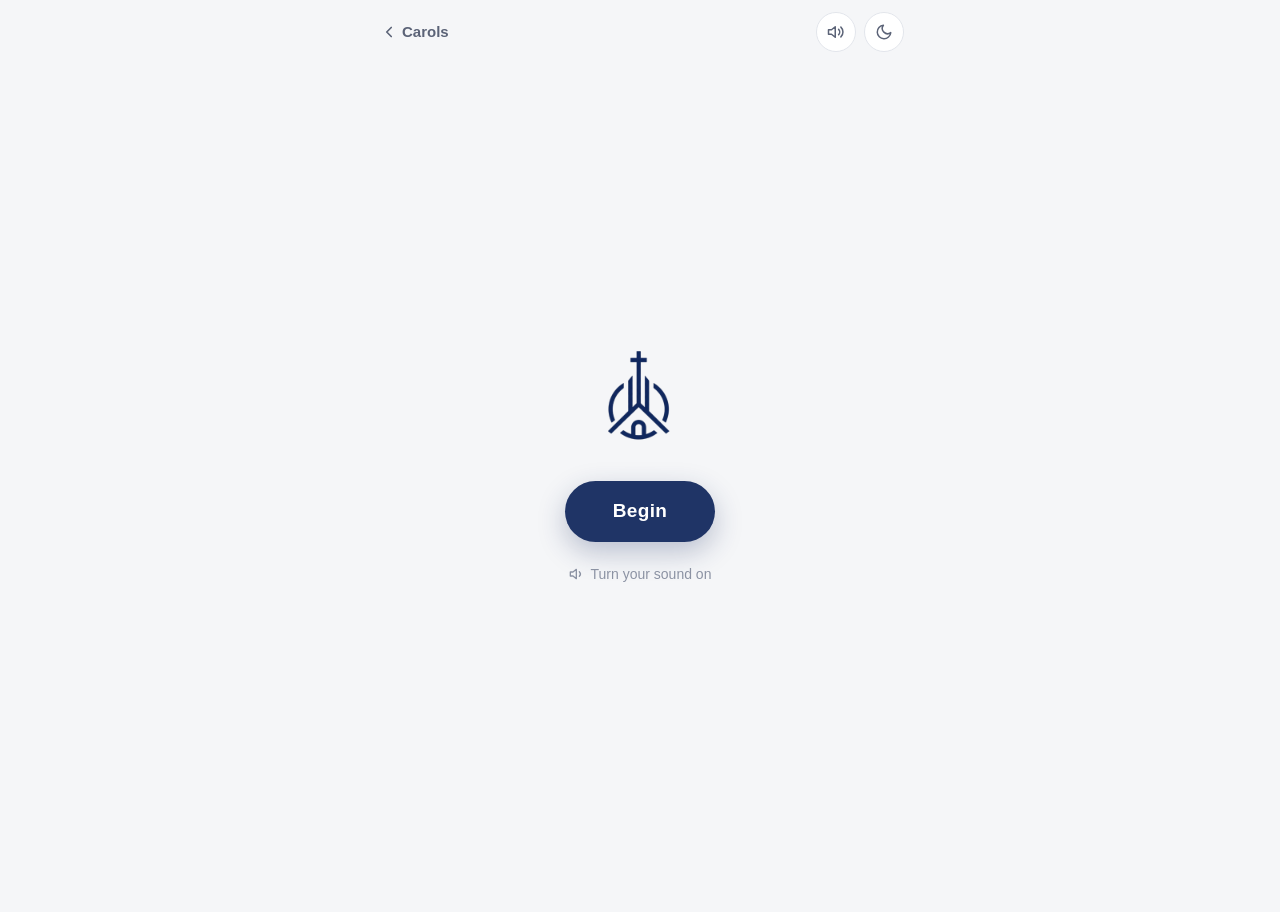
==== commit 4998e1d3: "Snow: small faded snowflakes instead of dots Co-Authored-By: Claude Opus 5.5 <noreply@anthropic.com>" ====
--- a/signup.html
+++ b/signup.html
@@ -339,8 +339,12 @@
         /* Falling snow behind the intro */
         .snow { position: fixed; inset: 0; pointer-events: none; z-index: 0; overflow: hidden; opacity: 0; transition: opacity 0.8s; }
         body.intro-on .snow { opacity: 1; }
-        .flake { position: absolute; top: -12px; border-radius: 50%; background: var(--accent); animation: fall linear infinite; }
-        @keyframes fall { to { transform: translate3d(var(--drift), 106vh, 0); } }
+        .flake {
+            position: absolute; top: -16px; background: var(--accent); animation: fall linear infinite;
+            -webkit-mask: url("data:image/svg+xml,%3Csvg xmlns='http://www.w3.org/2000/svg' viewBox='0 0 24 24' fill='none' stroke='black' stroke-width='1.8' stroke-linecap='round'%3E%3Cpath d='M12 2v20M3.3 7l17.4 10M3.3 17l17.4-10'/%3E%3Cpath d='M9.5 3.8 12 6l2.5-2.2M9.5 20.2 12 18l2.5 2.2'/%3E%3Cpath d='M3.6 10.3 6.8 9.6 5.9 6.4M18.1 17.6 17.2 14.4 20.4 13.7'/%3E%3Cpath d='M3.6 13.7 6.8 14.4 5.9 17.6M18.1 6.4 17.2 9.6 20.4 10.3'/%3E%3C/svg%3E") center / contain no-repeat;
+            mask: url("data:image/svg+xml,%3Csvg xmlns='http://www.w3.org/2000/svg' viewBox='0 0 24 24' fill='none' stroke='black' stroke-width='1.8' stroke-linecap='round'%3E%3Cpath d='M12 2v20M3.3 7l17.4 10M3.3 17l17.4-10'/%3E%3Cpath d='M9.5 3.8 12 6l2.5-2.2M9.5 20.2 12 18l2.5 2.2'/%3E%3Cpath d='M3.6 10.3 6.8 9.6 5.9 6.4M18.1 17.6 17.2 14.4 20.4 13.7'/%3E%3Cpath d='M3.6 13.7 6.8 14.4 5.9 17.6M18.1 6.4 17.2 9.6 20.4 10.3'/%3E%3C/svg%3E") center / contain no-repeat;
+        }
+        @keyframes fall { to { transform: translate3d(var(--drift), 106vh, 0) rotate(var(--spin)); } }
         .topbar, .container { position: relative; z-index: 1; }
 
         .top-actions { display: flex; gap: 8px; }
@@ -953,11 +957,13 @@
         (() => {
             const snow = $('snow');
             let html = '';
-            for (let i = 0; i < 28; i++) {
-                const size = 3 + Math.random() * 4.5;
-                const dur = 9 + Math.random() * 10;
+            for (let i = 0; i < 24; i++) {
+                // small snowflakes; the bigger ones are fainter so they never compete with the text
+                const size = 8 + Math.random() * 7;
+                const dur = 10 + Math.random() * 10;
+                const fade = 0.3 - (size - 8) * 0.022 + Math.random() * 0.05;
                 html += `<i class="flake" style="left:${(Math.random() * 100).toFixed(1)}%;width:${size.toFixed(1)}px;height:${size.toFixed(1)}px;` +
-                    `opacity:${(0.12 + Math.random() * 0.25).toFixed(2)};animation-duration:${dur.toFixed(1)}s;` +
+                    `opacity:${fade.toFixed(2)};animation-duration:${dur.toFixed(1)}s;--spin:${(Math.random() < 0.5 ? -1 : 1) * (90 + Math.random() * 180) | 0}deg;` +
                     `animation-delay:-${(Math.random() * dur).toFixed(1)}s;--drift:${(Math.random() * 60 - 30).toFixed(0)}px"></i>`;
             }
             snow.innerHTML = html;
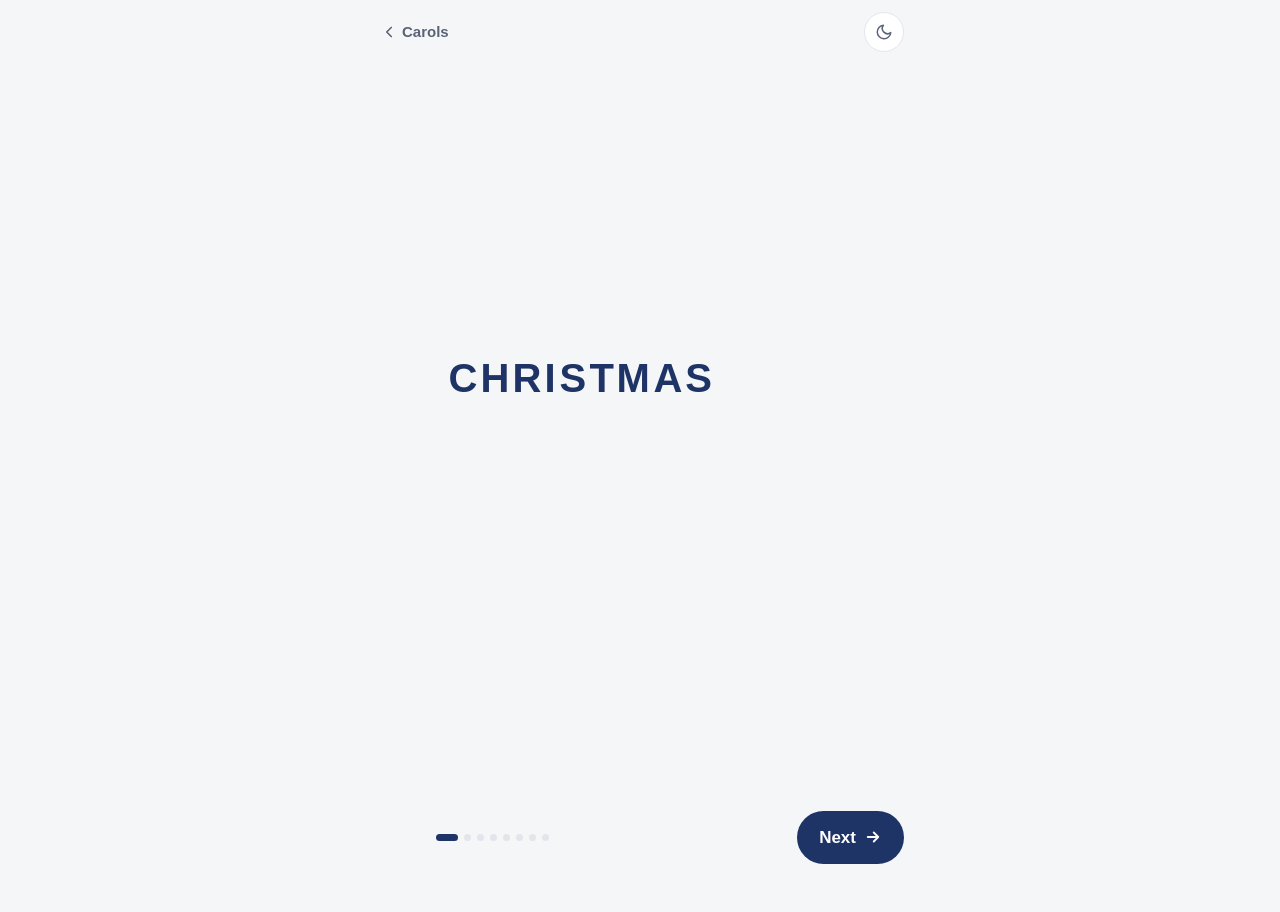
==== commit d0e82056: "Trailer video as the last intro card; remove bells and Begin screen Co-Authored-By: Claude Opus 5.5 " ====
--- a/signup.html
+++ b/signup.html
@@ -311,28 +311,37 @@
             color: var(--accent); font-size: 30px; letter-spacing: 0.08em; text-transform: uppercase;
         }
 
-        /* Opening: logo + Begin (the tap also lets the bells play) */
-        .opening { display: none; }
-        .intro.is-opening .intro-stage, .intro.is-opening .intro-nav { display: none; }
-        .intro.is-opening .opening {
-            flex: 1; display: flex; flex-direction: column; align-items: center; justify-content: center;
-            gap: 22px; text-align: center; animation: riseIn 0.7s ease-out both;
-        }
-        .opening .logo { width: 128px; height: 128px; margin: 0; }
-        .begin-btn {
-            padding: 16px 48px; border: none; border-radius: 999px; cursor: pointer;
-            background: var(--accent); color: var(--accent-text); font-size: 19px; font-weight: 800; letter-spacing: 0.02em;
-            box-shadow: 0 10px 28px rgba(31, 52, 102, 0.28); animation: breathe 2.4s ease-in-out infinite;
-        }
-        @keyframes breathe { 50% { transform: scale(1.05); } }
-        .opening-hint { display: inline-flex; align-items: center; gap: 6px; font-size: 14px; color: var(--text-3); }
-        .opening-hint svg { width: 16px; height: 16px; }
-        .opening.leaving { animation: fadeOut 0.35s ease-in both !important; }
-        @keyframes fadeOut { to { opacity: 0; transform: scale(0.97); } }
+        /* Last card: the trailer video */
+        .slide.video-slide { display: flex; flex-direction: column; align-items: center; }
+        .trailer {
+            position: relative; height: min(calc(100vh - 210px), 640px); height: min(calc(100svh - 210px), 640px); aspect-ratio: 9 / 16; max-width: 100%;
+            border-radius: 22px; overflow: hidden; background: #000; box-shadow: 0 18px 44px rgba(16, 24, 40, 0.22);
+        }
+        .trailer video { width: 100%; height: 100%; object-fit: cover; display: block; }
+        .trailer-btn {
+            position: absolute; border: none; cursor: pointer; color: #fff;
+            background: rgba(0, 0, 0, 0.45); -webkit-backdrop-filter: blur(6px); backdrop-filter: blur(6px);
+            display: inline-flex; align-items: center; justify-content: center; gap: 6px; font-weight: 700;
+        }
+        .trailer-btn svg { width: 18px; height: 18px; }
+        .trailer-sound { right: 12px; bottom: 12px; height: 38px; min-width: 38px; padding: 0 12px; border-radius: 999px; font-size: 13px; }
+        .trailer-sound .label { display: none; }
+        .trailer.muted .trailer-sound .label { display: inline; }
+        .trailer .icon-on { display: block; } .trailer .icon-off { display: none; }
+        .trailer.muted .icon-on { display: none; } .trailer.muted .icon-off { display: block; }
+        .trailer-replay { left: 50%; top: 50%; transform: translate(-50%, -50%); width: 64px; height: 64px; border-radius: 50%; }
+        .trailer-replay svg { width: 26px; height: 26px; }
+        .trailer:not(.ended) .trailer-replay { display: none; }
+        .next-btn.ready { animation: breathe 1.6s ease-in-out infinite; }
+        @keyframes breathe { 50% { transform: scale(1.06); } }
 
         /* "CAROLING 2026" types in letter by letter */
         .floater.title.opening-title { font-size: 40px; }
         .floater .ch { opacity: 0; display: inline-block; }
+        .floater.cap {
+            background: none; box-shadow: none; padding: 0; border-radius: 0;
+            color: var(--text-2); font-size: 23px; font-weight: 700; letter-spacing: -0.01em;
+        }
         .floater .ch.on { animation: chIn 0.28s cubic-bezier(.3, 1.6, .5, 1) both; }
         @keyframes chIn { from { opacity: 0; transform: translateY(8px) scale(0.6); } to { opacity: 1; transform: none; } }
 
@@ -348,9 +357,6 @@
         .topbar, .container { position: relative; z-index: 1; }
 
         .top-actions { display: flex; gap: 8px; }
-        .sound-btn .icon-sound-off { display: none; }
-        .sound-btn.off .icon-sound-on { display: none; }
-        .sound-btn.off .icon-sound-off { display: block; }
 
         /* Word-by-word text */
         .slide .w { display: inline-block; opacity: 0; animation: wordIn 0.32s ease-out both; }
@@ -410,7 +416,7 @@
             .slide.enter, .slide.leave, .slide .wait, .slide .pop, .slide .land, .slide .fade, .slide .jump, .slide .wiggle, .slide .w { animation: none !important; opacity: 1 !important; transform: none !important; }
             .floater { display: none; }
             .snow { display: none; }
-            .begin-btn { animation: none; }
+            .next-btn.ready { animation: none; }
         }
 
         footer { text-align: center; color: var(--text-3); font-size: 13px; margin-top: 28px; }
@@ -423,10 +429,6 @@
             <span id="topBackText">Carols</span>
         </a>
         <div class="top-actions">
-        <button class="icon-btn sound-btn" id="soundBtn" aria-label="Sound on" aria-pressed="true">
-            <svg class="icon-sound-on" viewBox="0 0 24 24" fill="none" stroke="currentColor" stroke-width="2" stroke-linecap="round" stroke-linejoin="round"><path d="M11 5 6 9H2v6h4l5 4z"/><path d="M15.5 8.5a5 5 0 0 1 0 7"/><path d="M18.5 5.5a9 9 0 0 1 0 13"/></svg>
-            <svg class="icon-sound-off" viewBox="0 0 24 24" fill="none" stroke="currentColor" stroke-width="2" stroke-linecap="round" stroke-linejoin="round"><path d="M11 5 6 9H2v6h4l5 4z"/><path d="m22 9-6 6M16 9l6 6"/></svg>
-        </button>
         <button class="icon-btn theme-toggle" id="themeToggle" aria-label="Switch light / dark mode">
             <svg class="icon-moon" viewBox="0 0 24 24" fill="none" stroke="currentColor" stroke-width="2" stroke-linecap="round" stroke-linejoin="round"><path d="M21 12.8A9 9 0 1 1 11.2 3a7 7 0 0 0 9.8 9.8z"/></svg>
             <svg class="icon-sun" viewBox="0 0 24 24" fill="none" stroke="currentColor" stroke-width="2" stroke-linecap="round" stroke-linejoin="round"><circle cx="12" cy="12" r="4"/><path d="M12 2v2M12 20v2M4.9 4.9l1.4 1.4M17.7 17.7l1.4 1.4M2 12h2M20 12h2M4.9 19.1l1.4-1.4M17.7 6.3l1.4-1.4"/></svg>
@@ -438,15 +440,6 @@
     <div class="container">
         <!-- ===== Intro cards (first visit) ===== -->
         <section id="view-intro" class="intro" hidden>
-            <div class="opening">
-                <img class="logo logo-light" src="logo.png" alt="RBCSF">
-                <img class="logo logo-dark" src="logo-white.png" alt="RBCSF">
-                <button class="begin-btn" id="beginBtn">Begin</button>
-                <p class="opening-hint">
-                    <svg viewBox="0 0 24 24" fill="none" stroke="currentColor" stroke-width="2" stroke-linecap="round" stroke-linejoin="round"><path d="M11 5 6 9H2v6h4l5 4z"/><path d="M15.5 8.5a5 5 0 0 1 0 7"/></svg>
-                    Turn your sound on
-                </p>
-            </div>
             <div class="intro-stage" id="introStage"></div>
             <div class="intro-nav">
                 <button class="prev-btn" id="introPrev" aria-label="Previous"><svg viewBox="0 0 24 24" fill="none" stroke="currentColor" stroke-width="2.2" stroke-linecap="round" stroke-linejoin="round"><path d="m15 18-6-6 6-6"/></svg></button>
@@ -707,10 +700,12 @@
                 body: 'We love caroling our church family. <strong>Sign up your own home too</strong>, and we\'ll come by as time allows.</p>' +
                     '<p class="body">We\'re not expecting <strong>sarmale</strong>. (Unless it\'s <strong>ciorbă de burtă</strong>. Then we might stay for one bowl.) We just want to bring the good news to you too and pray over your home. Please don\'t expect us to stay long: our priority is to reach as many homes as we can, and the non-believers come first.</p>' +
                     '<p class="body">We\'ll let you know about how many carolers are coming before we get to your house.'
-            }
+            },
+            { video: true }
         ];
 
         function slideHtml(sl, animate) {
+            if (sl.video) return animate ? '<div class="slide video-slide"><div id="trailerSlot"></div></div>' : '';
             // While animating, the Sing/Pray/Dip pieces and the text after them wait hidden
             const w = animate && sl.dip ? ' wait' : '';
             // Verse cards and the opening card: the small title shows big first, then moves up
@@ -737,13 +732,17 @@
                 stage.innerHTML = slideHtml(SLIDES[slideIndex], true);
                 stage.querySelector('.slide').classList.add('enter');
                 const slide = stage.querySelector('.slide');
-                if (SLIDES[slideIndex].dip) playDip(slide);
+                if (SLIDES[slideIndex].video) { $('trailerSlot').replaceWith(trailerBox); startTrailer(false); }
+                else { stopTrailer(); }
+                if (SLIDES[slideIndex].video) { /* the video is the whole card */ }
+                else if (SLIDES[slideIndex].dip) playDip(slide);
                 else if (!SLIDES[slideIndex].title || SLIDES[slideIndex].opening) playTitle(slide, !!SLIDES[slideIndex].opening);
                 else playText(slide, 450);
                 [...$('introDots').children].forEach((d, i) => d.classList.toggle('on', i === slideIndex));
                 $('introPrev').disabled = slideIndex === 0;
                 const last = slideIndex === SLIDES.length - 1;
                 $('introNext').firstElementChild.textContent = last ? 'Sign up' : 'Next';
+                $('introNext').classList.remove('ready');
             };
             cancelDip();
             const old = stage.querySelector('.slide');
@@ -773,7 +772,6 @@
                 f.className = 'floater';
                 f.textContent = box.dataset.say;
                 document.body.appendChild(f);
-                bell([1046.5, 1318.5, 1568.0][boxes.indexOf(box)], 0, 0.06, 1.5);
                 f.animate([{ opacity: 0, transform: 'translate(-50%, -50%) scale(0.6)' }, { opacity: 1, transform: 'translate(-50%, -50%) scale(1.06)', offset: 0.7 }, { opacity: 1, transform: 'translate(-50%, -50%) scale(1)' }],
                     { duration: 380, easing: 'ease-out', fill: 'forwards' });
                 await wait(620);
@@ -783,9 +781,9 @@
                 const dx = (b.left + b.width / 2) - (a.left + a.width / 2);
                 const dy = (b.top + b.height / 2) - (a.top + a.height / 2);
                 const sc = b.height / a.height;
-                await f.animate([{ transform: 'translate(-50%, -50%) scale(1)', opacity: 1 },
+                await settle(f.animate([{ transform: 'translate(-50%, -50%) scale(1)', opacity: 1 },
                     { transform: `translate(calc(-50% + ${dx}px), calc(-50% + ${dy}px)) scale(${sc})`, opacity: 0.2 }],
-                    { duration: 400, easing: 'cubic-bezier(.5, 0, .3, 1)', fill: 'forwards' }).finished.catch(() => {});
+                    { duration: 400, easing: 'cubic-bezier(.5, 0, .3, 1)', fill: 'forwards' }), 400);
                 f.remove();
                 if (!alive()) return;
                 show(box, 'land');
@@ -876,23 +874,10 @@
             const room = window.innerWidth - 40;
             if (f.offsetWidth > room) f.style.fontSize = (parseFloat(getComputedStyle(f).fontSize) * room / f.offsetWidth) + 'px';
             if (opening) {
-                // type it in, one bell per letter, then a chord
-                const chars = [...f.querySelectorAll('.ch')];
-                let note = 0;
-                for (const ch of chars) {
-                    if (!alive()) { f.remove(); return; }
-                    ch.classList.add('on');
-                    if (ch.textContent.trim()) bell(TYPE_NOTES[note++ % TYPE_NOTES.length], 0, 0.05, 1.1);
-                    await wait(ch.textContent.trim() ? 130 : 200);
-                }
-                chord();
-                f.animate([{ transform: 'translate(-50%, -50%) scale(1)' }, { transform: 'translate(-50%, -50%) scale(1.08)' }, { transform: 'translate(-50%, -50%) scale(1)' }],
-                    { duration: 600, easing: 'ease-in-out' });
-                await wait(1100);
+                if (!(await openingShow(f, alive, wait))) { f.remove(); return; }
             } else {
                 f.animate([{ opacity: 0, transform: 'translate(-50%, -50%) scale(0.7)' }, { opacity: 1, transform: 'translate(-50%, -50%) scale(1.05)', offset: 0.7 }, { opacity: 1, transform: 'translate(-50%, -50%) scale(1)' }],
                     { duration: 420, easing: 'ease-out', fill: 'forwards' });
-                bell(1318.5, 0, 0.06, 1.6);
                 await wait(900);
             }
             if (!alive()) { f.remove(); return; }
@@ -900,58 +885,71 @@
             const dx = b.left - a.left, dy = (b.top + b.height / 2) - (a.top + a.height / 2);
             const sc = b.height / a.height;
             f.style.transformOrigin = 'left center';
-            await f.animate([{ transform: 'translate(-50%, -50%) scale(1)' },
+            await settle(f.animate([{ transform: 'translate(-50%, -50%) scale(1)' },
                 { transform: `translate(calc(-50% + ${dx}px), calc(-50% + ${dy}px)) scale(${sc})` }],
-                { duration: 520, easing: 'cubic-bezier(.5, 0, .25, 1)', fill: 'forwards' }).finished.catch(() => {});
+                { duration: 520, easing: 'cubic-bezier(.5, 0, .25, 1)', fill: 'forwards' }), 520);
             f.remove();
             if (!alive()) return;
             finish(h2 ? 350 : 80);
         }
 
-        // ----- Bells (Web Audio, no sound files). Phones only allow sound after a tap. -----
-        let actx = null;
-        let soundOn = store.get('carols-sound') !== 'off';
-        const TYPE_NOTES = [1046.5, 1174.7, 1318.5, 1568.0, 1760.0, 2093.0, 1760.0, 1568.0, 1318.5, 1568.0, 1760.0, 2093.0];
-        function ensureAudio() {
-            try {
-                const AC = window.AudioContext || window.webkitAudioContext;
-                if (!actx && AC) actx = new AC();
-                if (actx && actx.state === 'suspended') actx.resume();
-            } catch (e) {}
-            return actx;
-        }
-        function bell(freq, when = 0, vol = 0.06, dur = 1.4) {
-            if (!soundOn || !actx || actx.state !== 'running') return;
-            const t = actx.currentTime + when;
-            const g = actx.createGain();
-            g.gain.setValueAtTime(0.0001, t);
-            g.gain.exponentialRampToValueAtTime(vol, t + 0.008);
-            g.gain.exponentialRampToValueAtTime(0.0001, t + dur);
-            g.connect(actx.destination);
-            // a bell is a few out-of-tune partials that fade together
-            [[1, 1], [2.76, 0.32], [5.4, 0.1]].forEach(([m, a]) => {
-                const o = actx.createOscillator();
-                const og = actx.createGain();
-                o.type = 'sine';
-                o.frequency.value = freq * m;
-                og.gain.value = a;
-                o.connect(og); og.connect(g);
-                o.start(t); o.stop(t + dur + 0.05);
-            });
-        }
-        function chord() { [523.25, 659.25, 783.99, 1046.5, 1568.0].forEach((f, i) => bell(f, i * 0.06, 0.045, 2.6)); }
-        function paintSound() {
-            $('soundBtn').classList.toggle('off', !soundOn);
-            $('soundBtn').setAttribute('aria-pressed', soundOn);
-            $('soundBtn').setAttribute('aria-label', soundOn ? 'Sound on' : 'Sound off');
-        }
-        $('soundBtn').onclick = () => {
-            soundOn = !soundOn;
-            store.set('carols-sound', soundOn ? 'on' : 'off');
-            paintSound();
-            if (soundOn) { ensureAudio(); setTimeout(() => bell(1568, 0, 0.05, 0.9), 30); }
-        };
-        paintSound();
+        // ----- The opening (about 10-12 seconds):
+        //   CHRISTMAS 2026 types in, "is here." fades in under it, both fade away,
+        //   "So we're going" appears, CAROLING 2026 types in, then it glides up into card 1.
+        async function openingShow(f, alive, wait) {
+            const fit = () => {
+                f.style.fontSize = '';
+                const room = window.innerWidth - 40;
+                if (f.offsetWidth > room) f.style.fontSize = (parseFloat(getComputedStyle(f).fontSize) * room / f.offsetWidth) + 'px';
+            };
+            const typeIn = async (text) => {
+                f.innerHTML = [...text].map(c => `<span class="ch">${c === ' ' ? '&nbsp;' : c}</span>`).join('');
+                fit();
+                for (const ch of f.querySelectorAll('.ch')) {
+                    if (!alive()) return false;
+                    ch.classList.add('on');
+                    await wait(ch.textContent.trim() ? 140 : 220);
+                }
+                return alive();
+            };
+            const caption = (text, y) => {
+                const c = document.createElement('div');
+                c.className = 'floater cap';
+                c.textContent = text;
+                document.body.appendChild(c);
+                c.animate([{ opacity: 0, transform: `translate(-50%, ${y + 10}px)` }, { opacity: 1, transform: `translate(-50%, ${y}px)` }],
+                    { duration: 550, easing: 'ease-out', fill: 'forwards' });
+                return c;
+            };
+            const fadeOut = (el) => settle(el.animate([{ opacity: 1 }, { opacity: 0 }], { duration: 450, fill: 'forwards' }), 450);
+            const pulse = () => f.animate([{ transform: 'translate(-50%, -50%) scale(1)' }, { transform: 'translate(-50%, -50%) scale(1.08)' }, { transform: 'translate(-50%, -50%) scale(1)' }],
+                { duration: 600, easing: 'ease-in-out' });
+
+            await wait(250);
+            if (!(await typeIn('CHRISTMAS 2026'))) return false;
+            pulse();
+            await wait(700);
+            if (!alive()) return false;
+            const c1 = caption('is here.', 34);
+            await wait(1800);
+            if (!alive()) return false;
+            await Promise.all([fadeOut(f), fadeOut(c1)]);
+            c1.remove();
+            f.innerHTML = '';                              // clear before it becomes visible again
+            f.getAnimations().forEach(a => a.cancel());
+            if (!alive()) return false;
+            await wait(250);
+            const c2 = caption('So we\'re going', -66);
+            await wait(1000);
+            if (!alive()) return false;
+            if (!(await typeIn('CAROLING 2026'))) return false;
+            pulse();
+            await wait(1400);
+            if (!alive()) return false;
+            await fadeOut(c2);
+            c2.remove();
+            return alive();
+        }
 
         // ----- Snow -----
         (() => {
@@ -969,34 +967,68 @@
             snow.innerHTML = html;
         })();
 
-        // ----- Opening screen -----
+        // ----- Opening: starts by itself when the intro opens -----
         function startOpening() {
-            cancelDip();
             slideIndex = 0;
             $('introStage').innerHTML = '';
-            $('view-intro').classList.add('is-opening');
-            document.querySelector('.opening').classList.remove('leaving');
-        }
-        $('beginBtn').onclick = () => {
-            ensureAudio();
-            const op = document.querySelector('.opening');
-            op.classList.add('leaving');
-            setTimeout(() => {
-                $('view-intro').classList.remove('is-opening');
-                op.classList.remove('leaving');
-                renderSlide(0);
-            }, 330);
+            renderSlide(0);
+        }
+
+        // Wait for an animation, but never longer than its length (+ a bit). Browsers pause
+        // animations in background tabs, and the intro must never get stuck.
+        function settle(anim, ms) {
+            return Promise.race([anim.finished.catch(() => {}), new Promise(r => setTimeout(r, ms + 120))]);
+        }
+
+        function cancelDip() { dipRun++; document.querySelectorAll('.floater').forEach(f => f.remove()); }
+
+        // ----- The trailer (last card). It starts inside the Next tap, which is what
+        // lets phones play it with sound. If sound is still blocked it plays muted
+        // with a "Tap for sound" button. -----
+        const trailerBox = document.createElement('div');
+        trailerBox.className = 'trailer';
+        trailerBox.innerHTML = `<video playsinline preload="metadata" poster="media/caroling-trailer-poster.jpg" src="media/caroling-trailer.mp4"></video>
+            <button class="trailer-btn trailer-sound" aria-label="Sound">
+                <svg class="icon-on" viewBox="0 0 24 24" fill="none" stroke="currentColor" stroke-width="2" stroke-linecap="round" stroke-linejoin="round"><path d="M11 5 6 9H2v6h4l5 4z"/><path d="M15.5 8.5a5 5 0 0 1 0 7"/><path d="M18.5 5.5a9 9 0 0 1 0 13"/></svg>
+                <svg class="icon-off" viewBox="0 0 24 24" fill="none" stroke="currentColor" stroke-width="2" stroke-linecap="round" stroke-linejoin="round"><path d="M11 5 6 9H2v6h4l5 4z"/><path d="m22 9-6 6M16 9l6 6"/></svg>
+                <span class="label">Tap for sound</span>
+            </button>
+            <button class="trailer-btn trailer-replay" aria-label="Play again">
+                <svg viewBox="0 0 24 24" fill="none" stroke="currentColor" stroke-width="2.4" stroke-linecap="round" stroke-linejoin="round"><path d="M3 12a9 9 0 1 0 3-6.7"/><path d="M3 4v5h5"/></svg>
+            </button>`;
+        const trailer = trailerBox.querySelector('video');
+        const paintTrailer = () => trailerBox.classList.toggle('muted', trailer.muted);
+        function startTrailer(fromTap) {
+            trailerBox.classList.remove('ended');
+            if (fromTap) { try { trailer.currentTime = 0; } catch (e) {} }
+            if (!fromTap && !trailer.paused) return;           // already started by the tap
+            trailer.muted = false;
+            const p = trailer.play();
+            if (p && p.catch) p.catch(() => { trailer.muted = true; paintTrailer(); trailer.play().catch(() => {}); });
+            paintTrailer();
+        }
+        function stopTrailer() { if (!trailer.paused) trailer.pause(); }
+        trailer.addEventListener('ended', () => { trailerBox.classList.add('ended'); $('introNext').classList.add('ready'); });
+        trailer.addEventListener('click', () => { if (trailer.paused) startTrailer(true); else trailer.pause(); });
+        trailerBox.querySelector('.trailer-sound').onclick = () => {
+            trailer.muted = !trailer.muted;
+            if (!trailer.muted && trailer.paused && !trailerBox.classList.contains('ended')) trailer.play().catch(() => {});
+            paintTrailer();
         };
-
-        function cancelDip() { dipRun++; document.querySelectorAll('.floater').forEach(f => f.remove()); }
+        trailerBox.querySelector('.trailer-replay').onclick = () => startTrailer(true);
+        const VIDEO_INDEX = SLIDES.findIndex(sl => sl.video);
 
         function finishIntro() {
+            stopTrailer();
             cancelDip();
             location.replace('#start');
         }
         $('introNext').onclick = () => {
-            if (slideIndex < SLIDES.length - 1) { slideIndex++; renderSlide(1); }
-            else finishIntro();
+            if (slideIndex < SLIDES.length - 1) {
+                slideIndex++;
+                if (slideIndex === VIDEO_INDEX) startTrailer(true);   // must happen during the tap
+                renderSlide(1);
+            } else finishIntro();
         };
         $('introPrev').onclick = () => { if (slideIndex > 0) { slideIndex--; renderSlide(-1); } };
         $('replayIntro').onclick = () => { slideIndex = 0; location.hash = 'intro'; };
@@ -1022,7 +1054,7 @@
             const toCarols = view === 'start' || view === 'done' || view === 'intro';
             $('topBackText').textContent = toCarols ? 'Carols' : 'Back';
             $('topBack').setAttribute('href', toCarols ? './' : '#');
-            if (view === 'intro') startOpening(); else cancelDip();
+            if (view === 'intro') startOpening(); else { cancelDip(); stopTrailer(); }
             document.body.classList.toggle('intro-on', view === 'intro');
             window.scrollTo(0, 0);
             if (view !== 'start' && view !== 'done' && view !== 'intro') {
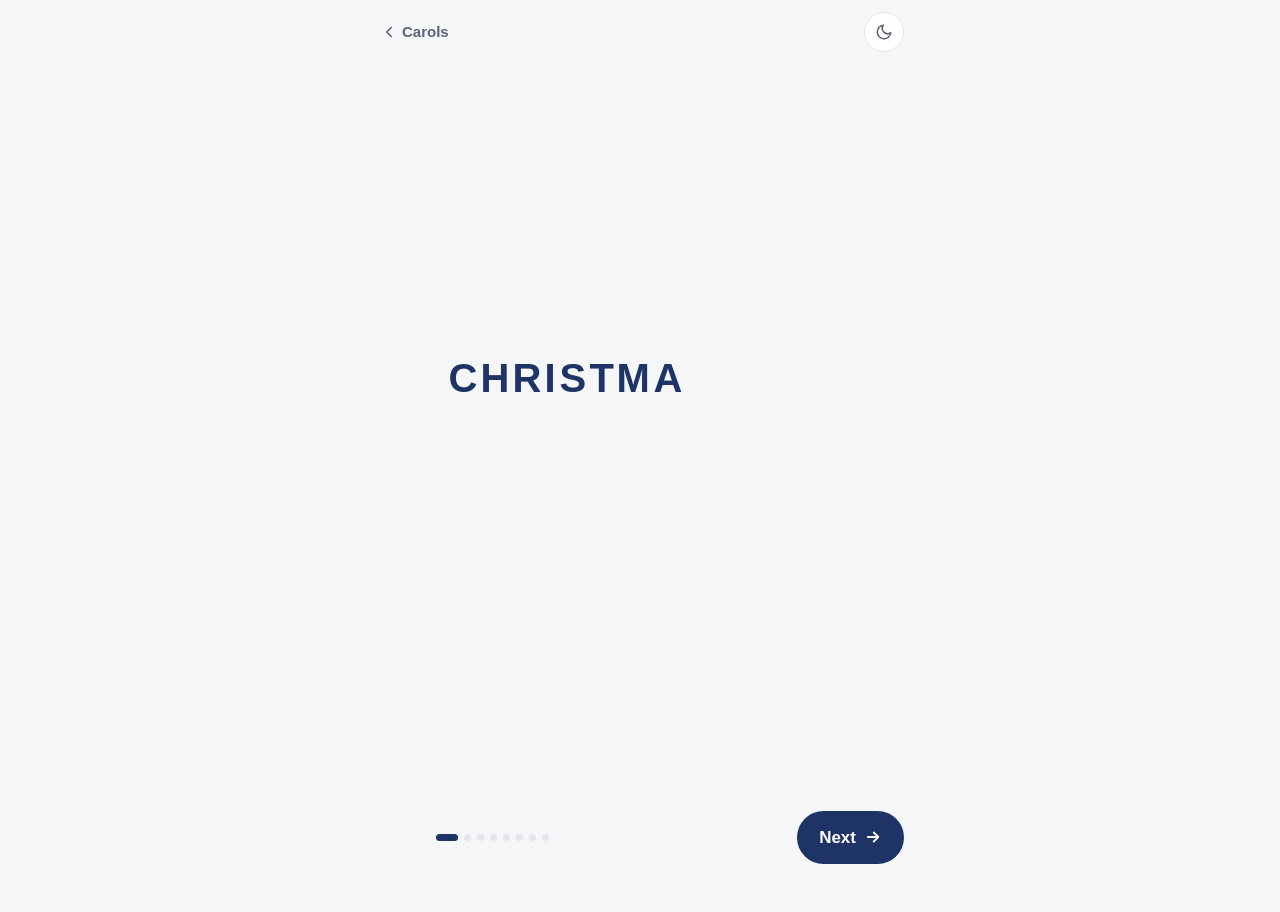
==== commit ffb65128: "Snow: fewer, fainter, slower flakes Co-Authored-By: Claude Opus 5.5 <noreply@anthropic.com>" ====
--- a/signup.html
+++ b/signup.html
@@ -955,11 +955,11 @@
         (() => {
             const snow = $('snow');
             let html = '';
-            for (let i = 0; i < 24; i++) {
+            for (let i = 0; i < 12; i++) {
                 // small snowflakes; the bigger ones are fainter so they never compete with the text
                 const size = 8 + Math.random() * 7;
-                const dur = 10 + Math.random() * 10;
-                const fade = 0.3 - (size - 8) * 0.022 + Math.random() * 0.05;
+                const dur = 20 + Math.random() * 12;          // slow drift down
+                const fade = 0.14 - (size - 8) * 0.01 + Math.random() * 0.03;   // very faint
                 html += `<i class="flake" style="left:${(Math.random() * 100).toFixed(1)}%;width:${size.toFixed(1)}px;height:${size.toFixed(1)}px;` +
                     `opacity:${fade.toFixed(2)};animation-duration:${dur.toFixed(1)}s;--spin:${(Math.random() < 0.5 ? -1 : 1) * (90 + Math.random() * 180) | 0}deg;` +
                     `animation-delay:-${(Math.random() * dur).toFixed(1)}s;--drift:${(Math.random() * 60 - 30).toFixed(0)}px"></i>`;
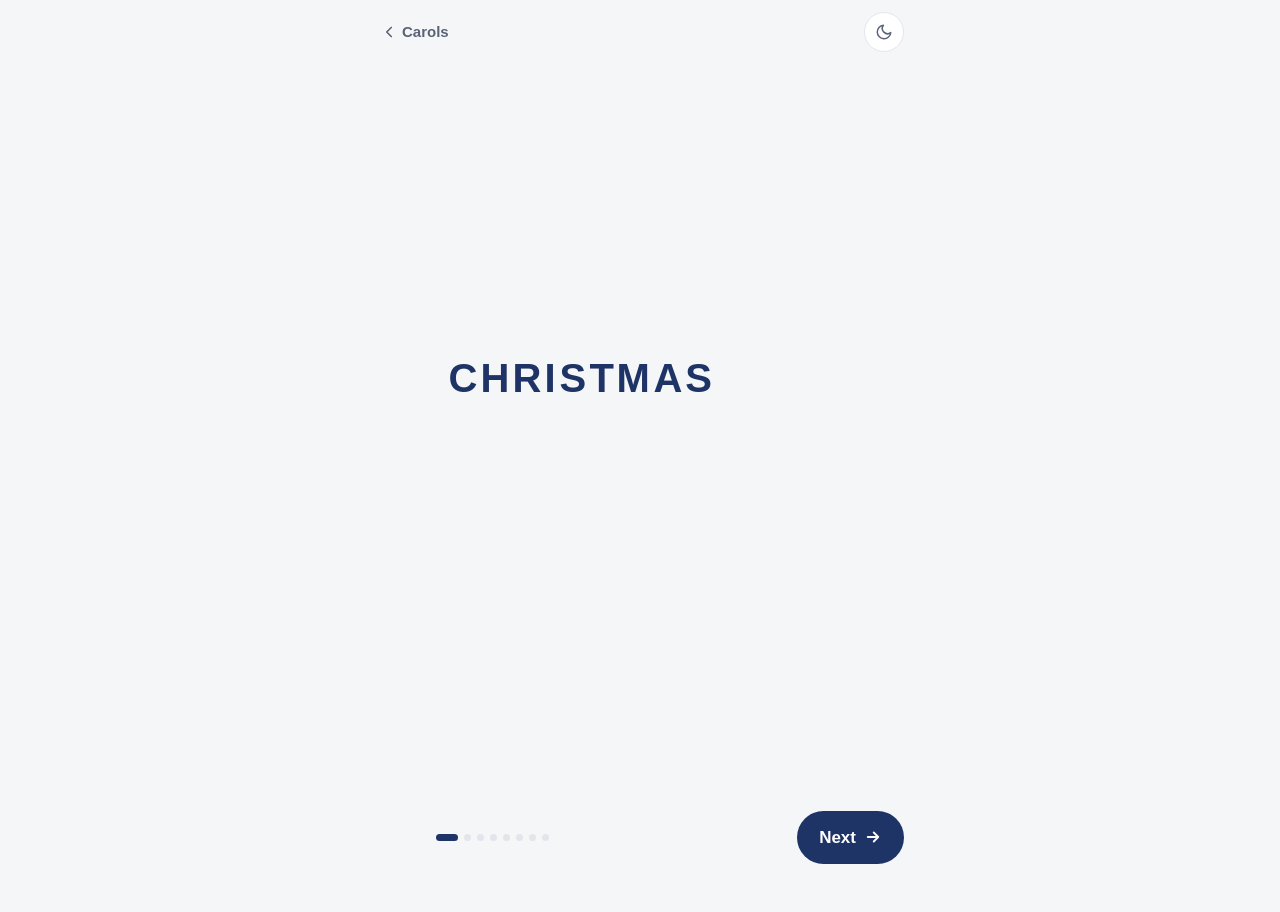
==== commit f27e00a8: "Remove '… Ema' from the Sing Pray Dip card Co-Authored-By: Claude Opus 5.5 <noreply@anthropic.com>" ====
--- a/signup.html
+++ b/signup.html
@@ -272,7 +272,7 @@
         .verse + .verse { margin-top: 30px; }
         .hl { background: linear-gradient(transparent 60%, var(--accent-soft) 60%); padding: 0 2px; }
 
-        /* Sing. Pray. Dip. … Ema  (one line when it fits) */
+        /* “ Sing. Pray. Dip. ” */
         .dip-line { display: flex; flex-wrap: wrap; align-items: center; gap: 10px 8px; margin: 18px 0 4px; }
         .dip-group { display: flex; align-items: center; gap: 5px; flex-wrap: nowrap; }
         .dip-line .box {
@@ -666,7 +666,7 @@
         // and also written out in full under the buttons.
         const SLIDES = [
             {
-                eyebrow: 'Caroling 2026',
+                eyebrow: 'Caroling!',
                 opening: true,
                 title: 'This Christmas, we\'re going to the ones who haven\'t heard.',
                 body: 'Our neighbors. Our coworkers. Our friends who don\'t know Jesus yet.'
@@ -716,7 +716,6 @@
                 ${(sl.verses || (sl.verse ? [sl.verse] : [])).map(v => `<blockquote class="verse${bigTitle ? ' wait' : ''}"><q>${v[0]}</q><cite>${v[1]}</cite></blockquote>`).join('')}
                 ${sl.dip ? `<div class="dip-line">
                         <span class="dip-group"><b class="qm${w}">&ldquo;</b><span class="box${w}" data-say="We sing.">Sing.</span><span class="box${w}" data-say="We pray.">Pray.</span><span class="box${w}" data-say="We dip.">Dip.</span><b class="qm close${w}">&rdquo;</b></span>
-                        <span class="dip-group by${w}"><span class="dots3">…</span><span class="box soft">Ema</span></span>
                     </div>` : ''}
                 ${sl.body ? `<p class="body${w}${bigTitle ? ' wait' : ''}">${sl.body}</p>` : ''}
                 ${sl.html || ''}
@@ -796,9 +795,6 @@
             boxes[2].classList.add('wiggle');
             await wait(450);
             if (!alive()) return;
-            show(slide.querySelector('.dip-group.by'), 'pop');
-            await wait(350);
-            if (!alive()) return;
             playText(slide, 0);
         }
         // Verses and descriptions appear word by word (headlines jump in whole).
@@ -895,7 +891,7 @@
 
         // ----- The opening (about 10-12 seconds):
         //   CHRISTMAS 2026 types in, "is here." fades in under it, both fade away,
-        //   "So we're going" appears, CAROLING 2026 types in, then it glides up into card 1.
+        //   "So we're going" appears, CAROLING! types in, then it glides up into card 1.
         async function openingShow(f, alive, wait) {
             const fit = () => {
                 f.style.fontSize = '';
@@ -942,7 +938,7 @@
             const c2 = caption('So we\'re going', -66);
             await wait(1000);
             if (!alive()) return false;
-            if (!(await typeIn('CAROLING 2026'))) return false;
+            if (!(await typeIn('CAROLING!'))) return false;
             pulse();
             await wait(1400);
             if (!alive()) return false;
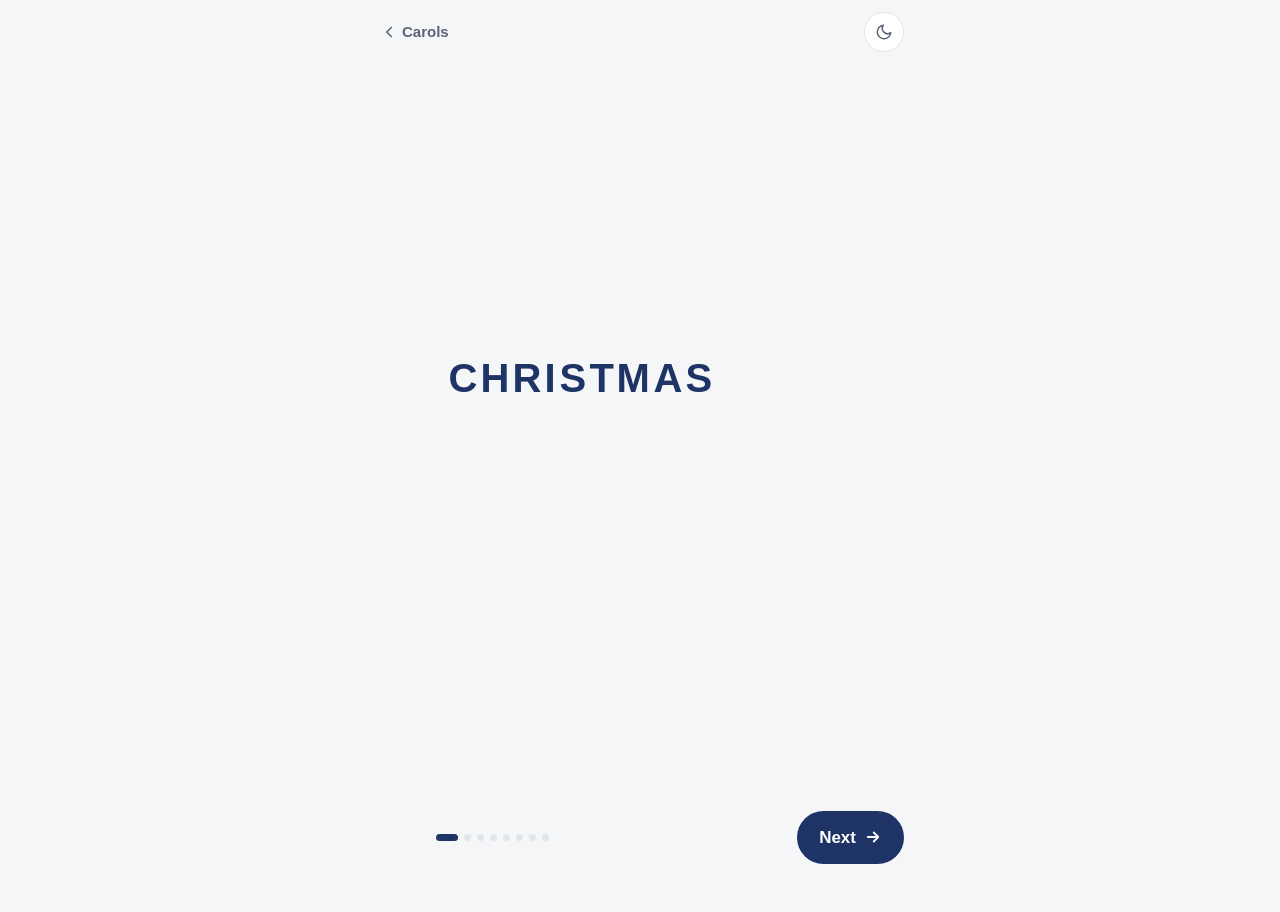
==== commit c53f9d1b: "Bigger Sing Pray Dip boxes now that Ema is gone Co-Authored-By: Claude Opus 5.5 <noreply@anthropic.c" ====
--- a/signup.html
+++ b/signup.html
@@ -276,8 +276,8 @@
         .dip-line { display: flex; flex-wrap: wrap; align-items: center; gap: 10px 8px; margin: 18px 0 4px; }
         .dip-group { display: flex; align-items: center; gap: 5px; flex-wrap: nowrap; }
         .dip-line .box {
-            font-size: clamp(16px, 4.7vw, 24px); font-weight: 800; letter-spacing: -0.02em;
-            padding: 7px 10px; border-radius: 12px; background: var(--accent); color: var(--accent-text);
+            font-size: clamp(19px, 6vw, 26px); font-weight: 800; letter-spacing: -0.02em;
+            padding: 8px 12px; border-radius: 12px; background: var(--accent); color: var(--accent-text);
             display: inline-block; transform-origin: center bottom;
         }
         .dip-line .box.soft { background: var(--accent-soft); color: var(--accent); }
